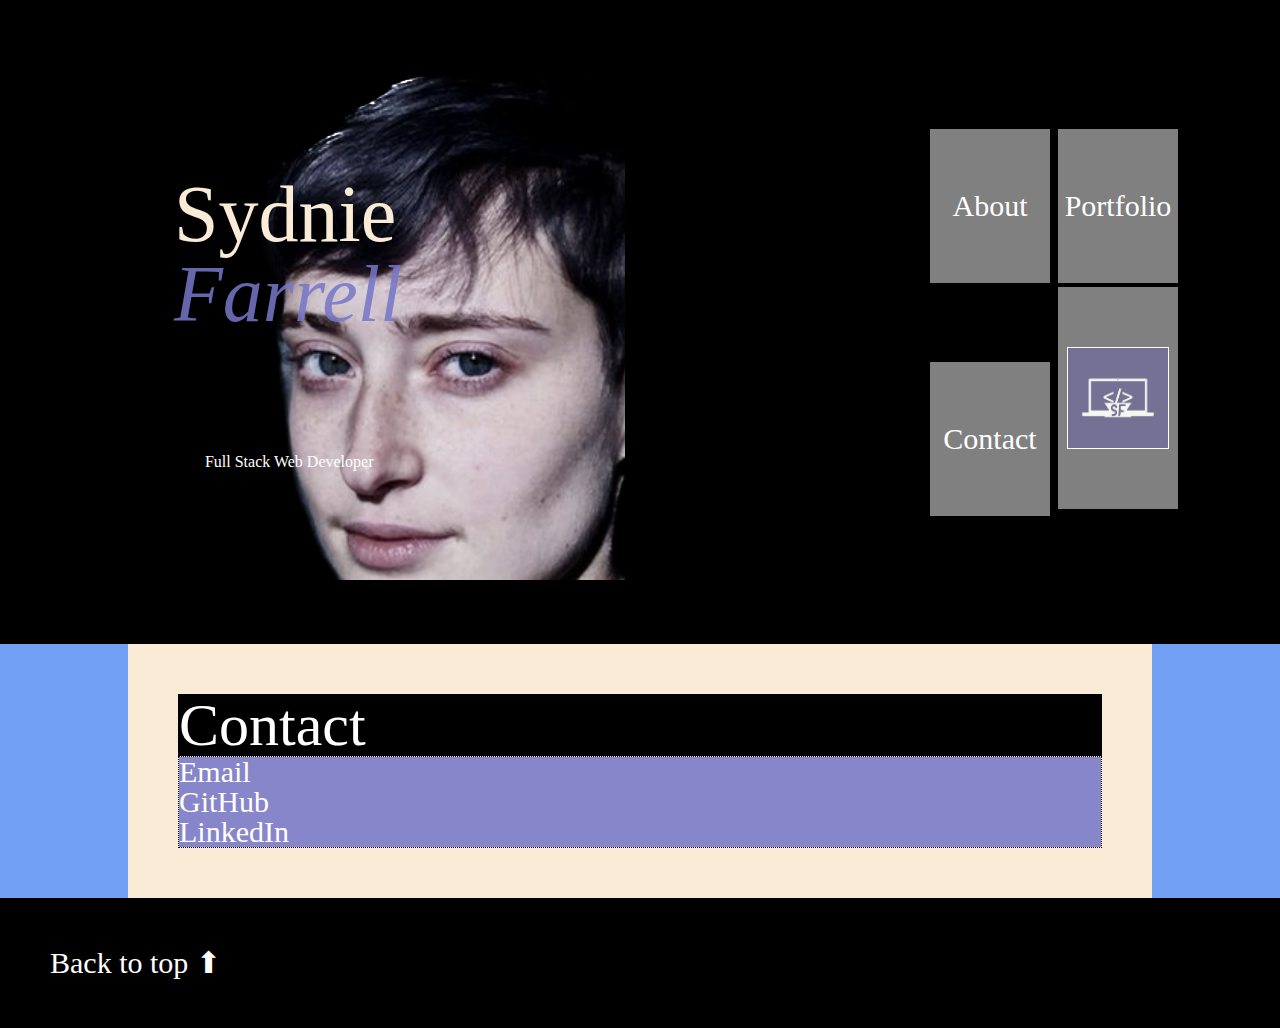
==== index.html @ 33172b1f "changed image display in nav" ====
<!DOCTYPE html>
<html>

<head>
    <title>Sydnie Farrell</title>
    <meta name="viewport" content="width=device-width">
    <link rel="stylesheet" type="text/css" href="./assets/reset.css" />
    <link rel="stylesheet" type="text/css" href="./assets/style.css" />
</head>

<body>

    <!-- Main Heading / Navigation Bar -->

    <header id="heading">
        <section class="nav-title">
            <div class="title-name">
              <h1>Sydnie <span>Farrell</span></h1> 
            </div>
            <div class="title">
              <em>Full Stack Web Developer</em> 
            </div>
        </section>

        <!-- navigation bar -->
        <nav>
            <button><a href="./pages/about.html">About</a></button>
            <button><a href="./pages/portfolio.html">Portfolio</a></button>
            <button><a href="#contact">Contact</a></button>
            <button><img class="logo" src="assets/images/logo.png" alt="Logo: Computer screen with letters SF"></button>
        </nav>
    </header>

    <main>

       

        <!-- Contact Info -->

        <section id="contact">
            <h2>Contact</h2>
            <!-- Links -->
            <ul>
                <li><a href="mailto:sydniefarrell@gmail.com">Email</a></li>
                <li><a href="https://github.com/syd9f/" target="_blank">GitHub</a></li>
                <li><a href="https://www.linkedin.com/in/sydnie-farrell-5479a4136/" target="_blank">LinkedIn</a></li>
            </ul>
        </section>
    </main>

    <!-- Footer -->
    <footer>
        <a href="#heading" class="footer-link">Back to top</a></p>
    </footer>

</body>

</html>
---- assets/style.css ----
:root{
    --purple: rgba(118, 118, 200, 0.868);
    --softblue: rgba(92, 145, 243, 0.868);
}

* {
    font-family: "Georgia";
}


body {
    background-color: var(--softblue);
    margin: 0;
}

main {
    width: 80%;
    margin: 0 auto;
}

header {
    background-color: black;
    display:flex;
    padding: 5%;
    align-items: center;
    justify-content: space-between;
}

h1 {
    font-size: 80px;
    color: antiquewhite;
}

h1 span {
    font-style:italic;
    color:var(--purple);
}

h2 {
    font-size: 60px;
    color: white;
    border: 1px solid black;
    background-color: black;
}

h3 {
    color: var(--dark);
    font-size: 50px;

}

p {
    color: black;
    font-size: 30px;
    flex-wrap: wrap;
    font-family:'Franklin Gothic Medium', 'Arial Narrow', Arial, sans-serif;
    line-height: 50px;
}

header em {
    color: white;
}

.title {
    display: inline-flex;
    justify-content: center;
    padding: 60px;
    position: relative;
    width: 50%;
    height: 33%;
}

.title-name {
    display: inline-flex;
    justify-content: center;
    padding: 60px;
    position: relative;
    width: 50%;
    height: 33%;
}

#contact ul {
    border: 1px dotted black;
}

nav button {
    display: inline-flex;
    border: 2px solid black;
    justify-content: center;
    padding: 60px;
    position: relative;
    width: 25%;
    height: 25%;
    background-color: gray;
    color: white;
}

nav {
    width: 25%;
}

#contact li {
    background-color: var(--purple);
}

a {
    font-size: 30px;
    color: white;
    text-decoration: none;
}

a:visited {
    color: white;
    text-decoration: none;
}

a:hover {
    color: antiquewhite;
    text-decoration: underline;
}

section {
    background-color: antiquewhite;
    border-color: black;
    padding: 50px;
}

.nav-title {
    background-color: black;
    background-image: url('./images/headshot.png');
    width: 40%;
    height: 75%;
    justify-content: center;
}

.portfolio {
    background-color: var(--purple);
    color:azure;
}

#apps {
    display: flex;
    flex-wrap: wrap;
    justify-content: center;
}

.app {
    border: 1px solid black;
    justify-content: center;
    width: 34%;
    margin: 5px 0;
    position: relative;
}

.description {
    background-color: black;
}

.app div {
    position: relative;
    background: black;
    opacity: .85;
    width: 100%;
    height: 100%;
    padding: 10px;
    border-radius: 8px;
}

.app div h3 {
    color: white;
    font-size: 3rem;
}

.app div p {
    color: white;
    font-size: 1.5rem;
    line-height: 1.5;
}

.app img {
    width: 100%;
}

.about p {
    border: 2px dotted var(--purple);
}

footer {
    background-color: black;
    display: flex;
    justify-items: center;
}

.footer-link {
    padding: 50px;
    justify-items: center;

}

.logo {
    border: 1px solid white;
    position: relative;
    width: 100px;
    
}
#headshot {
    width: 55%;
}

.image-container {
    width: 50%;
    height: 33%;
}

#portfolio p {
    border: 2px dotted var(--purple);
}

#portfolio img {
    border: 10px double white;
}

.footer-link::after {
    content: " \02B06";
}

@media screen and (max-width: 768px) {
    header {
        background-color: var(--softblue);
    }
    a, a:visited {
        color: antiquewhite;
    }
    footer {
        background-color: var(--softblue);
    }
    .title {
        display: flex;
        flex-direction: column;
        width: 25%;
        justify-content: left;
        padding: 20px;
    }
    
    .title-name {
        display: flex;
        flex-direction: column;
        width: 25%;
        justify-content: left;
        padding: 10px;
    }

    .app {
        border: 1px solid black;
        justify-content: center;
        width: 95%;
        margin: 5px 0;
        position: relative;
    }

    h1 {
        font-size: 55px;
    }
}
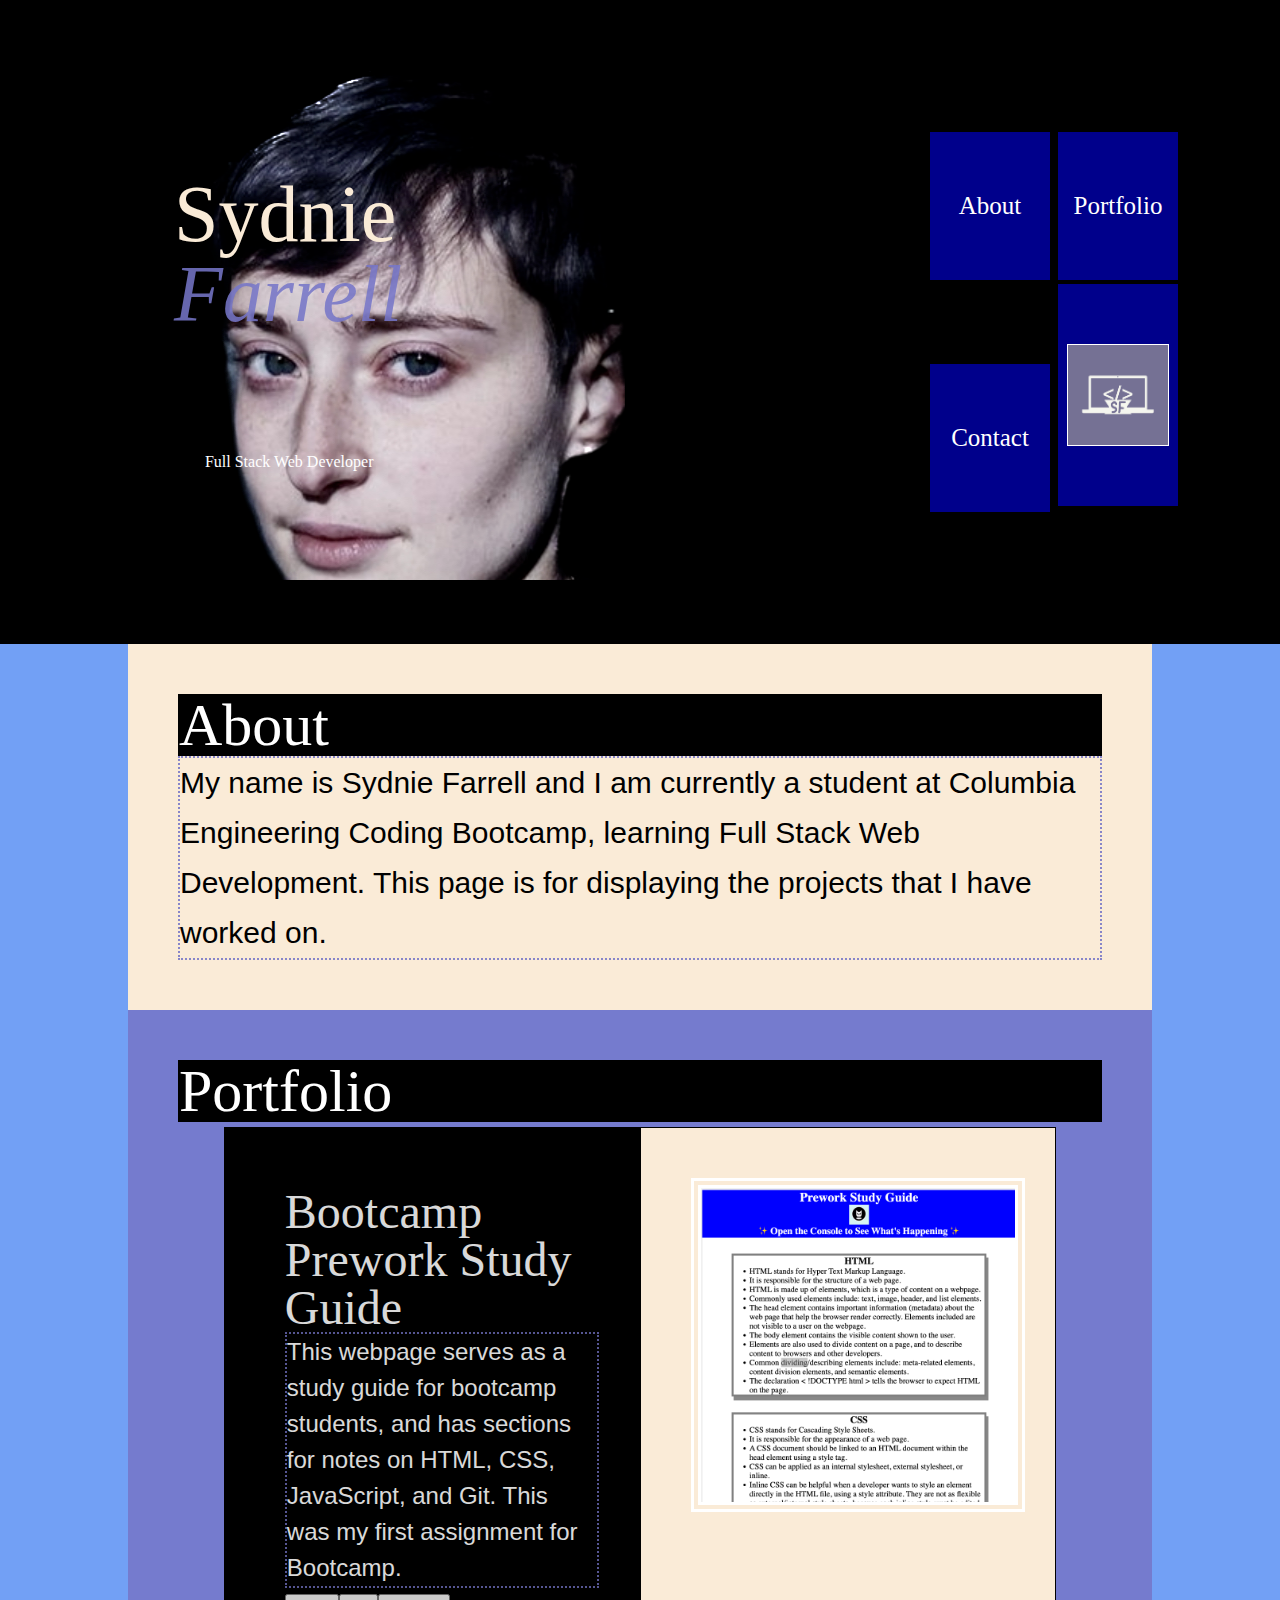
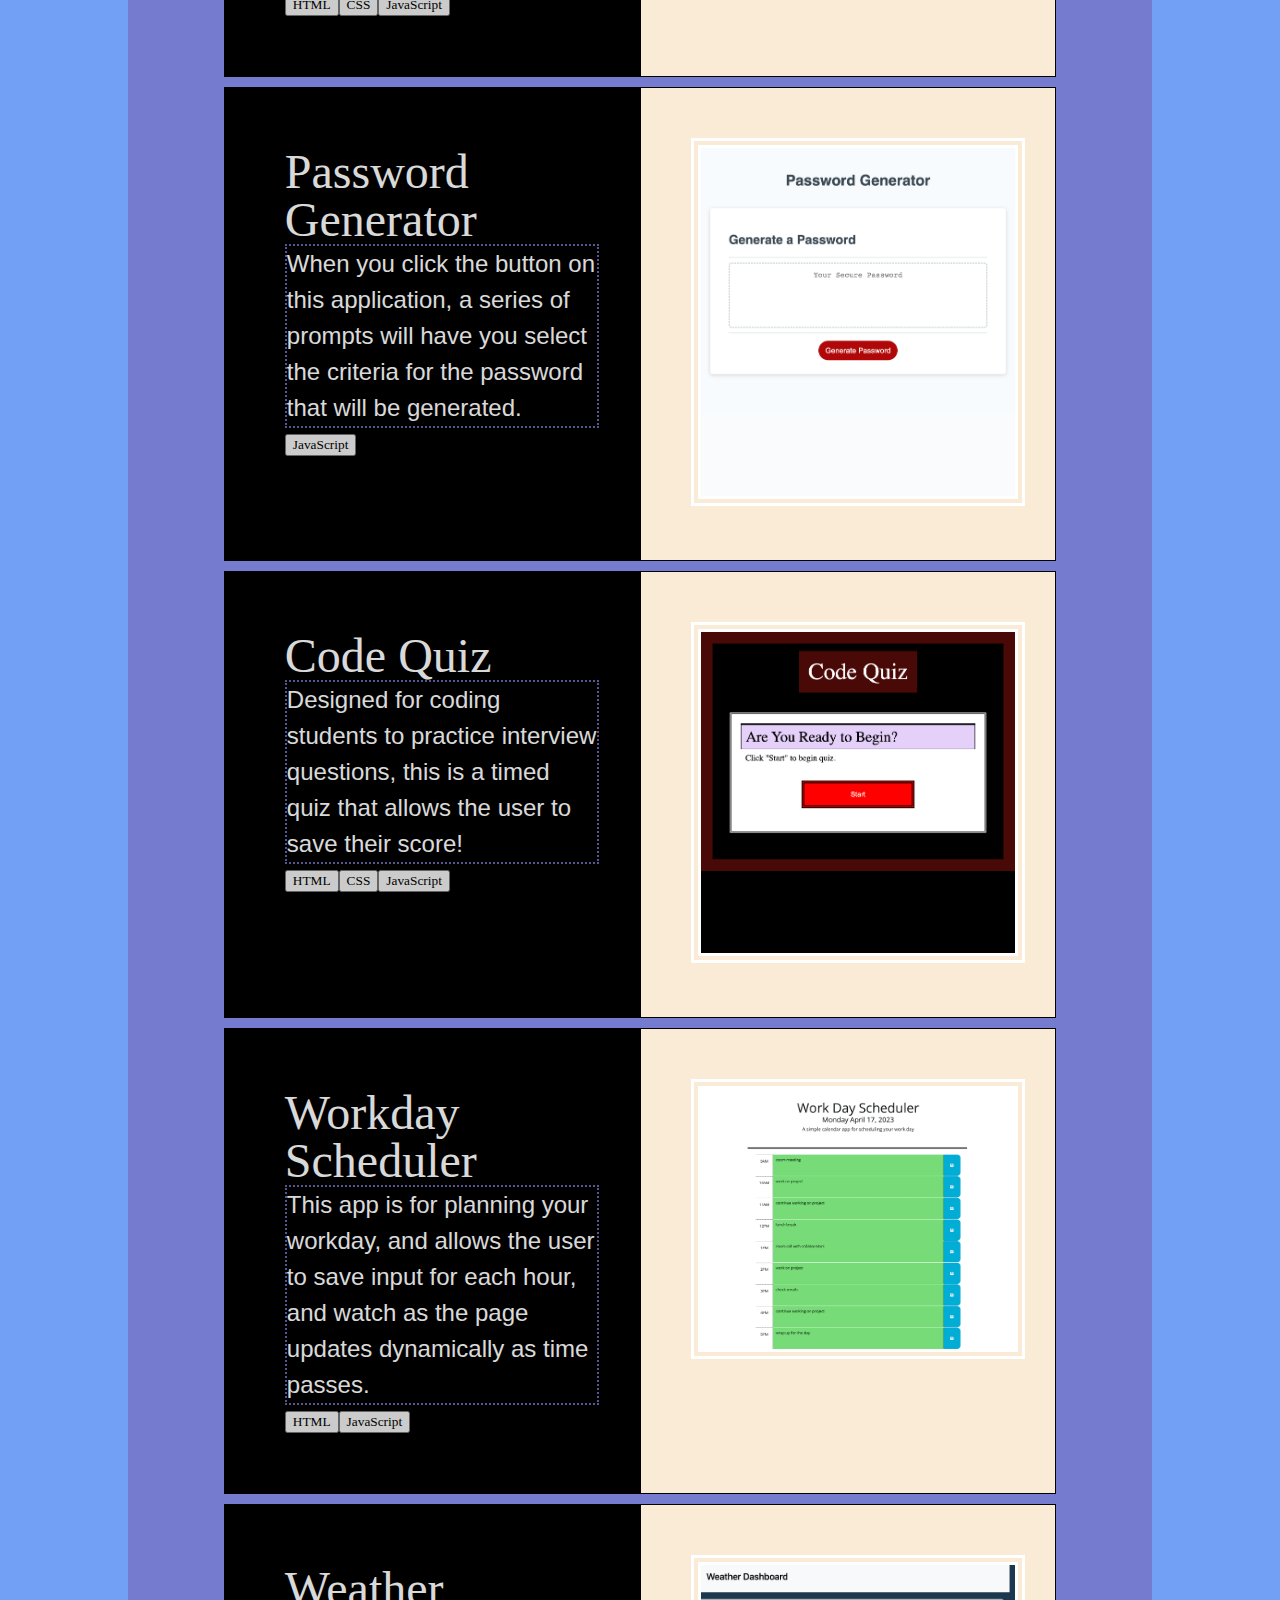
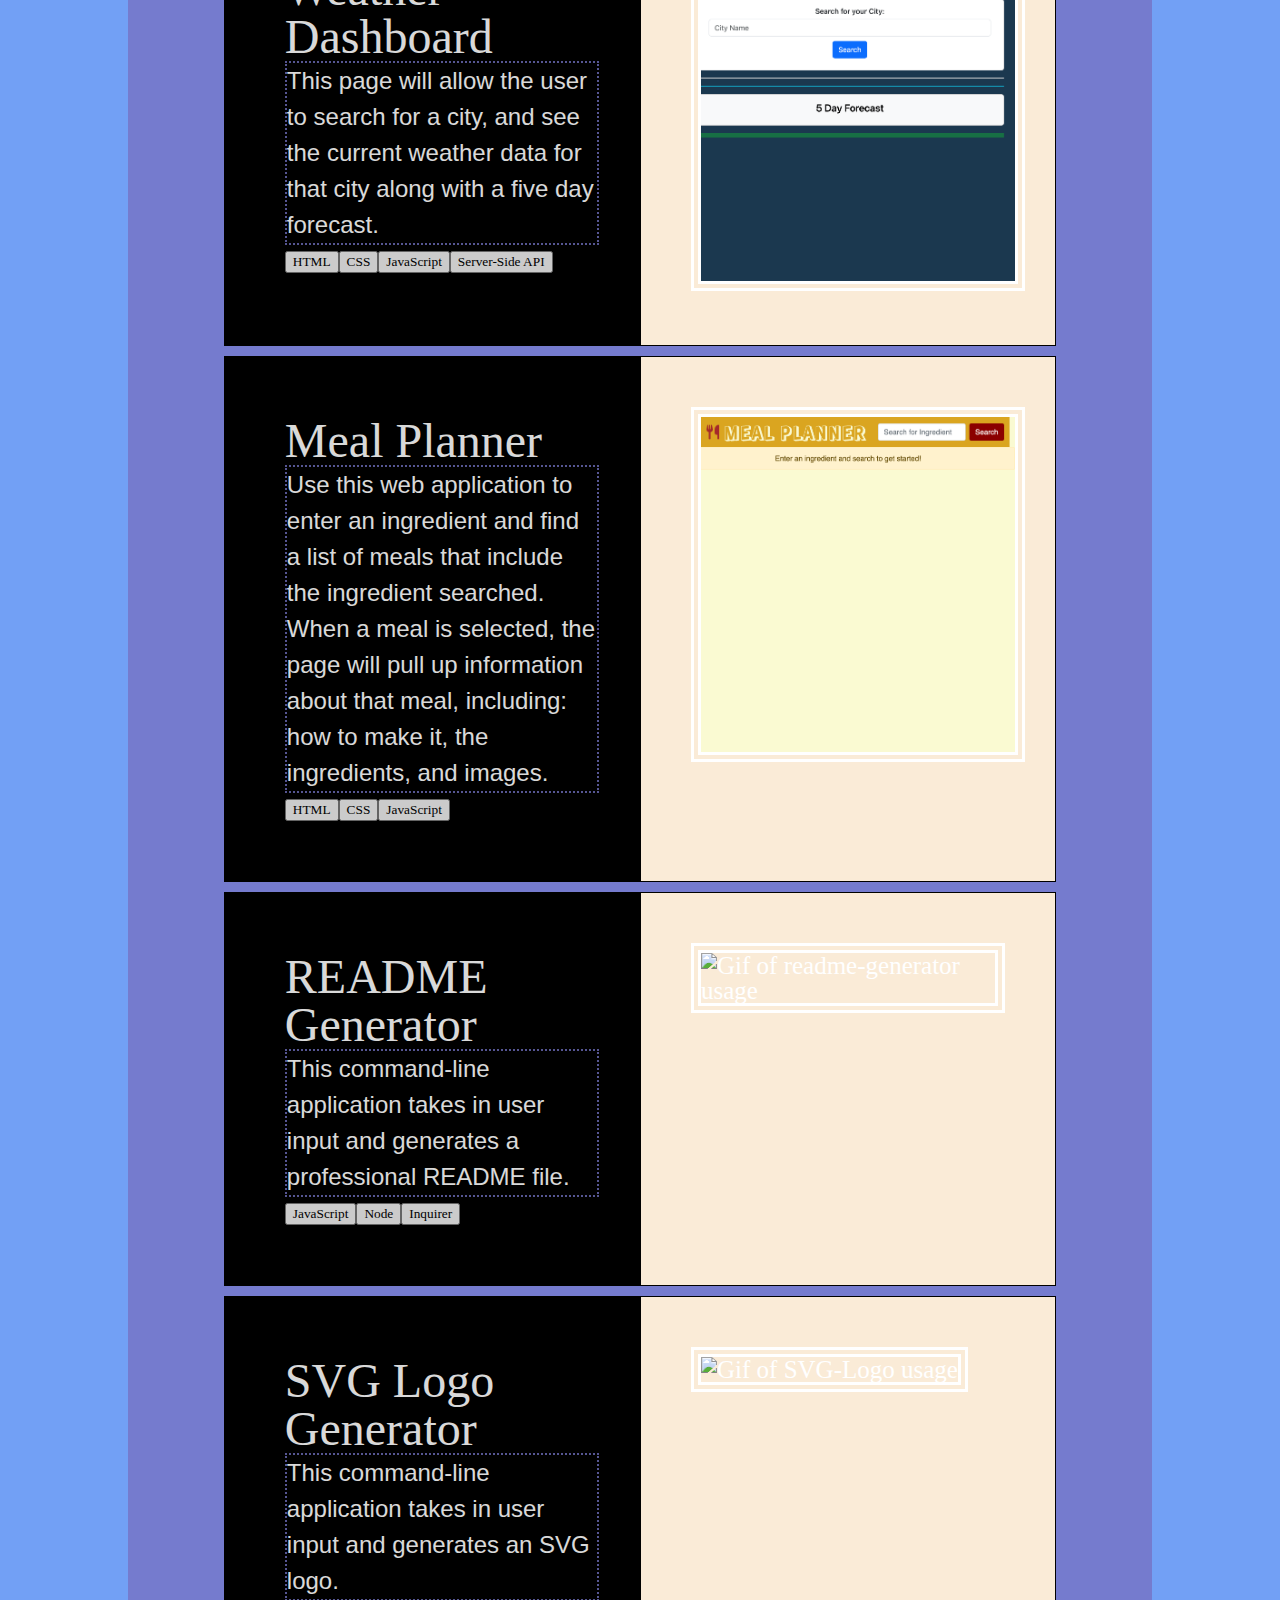
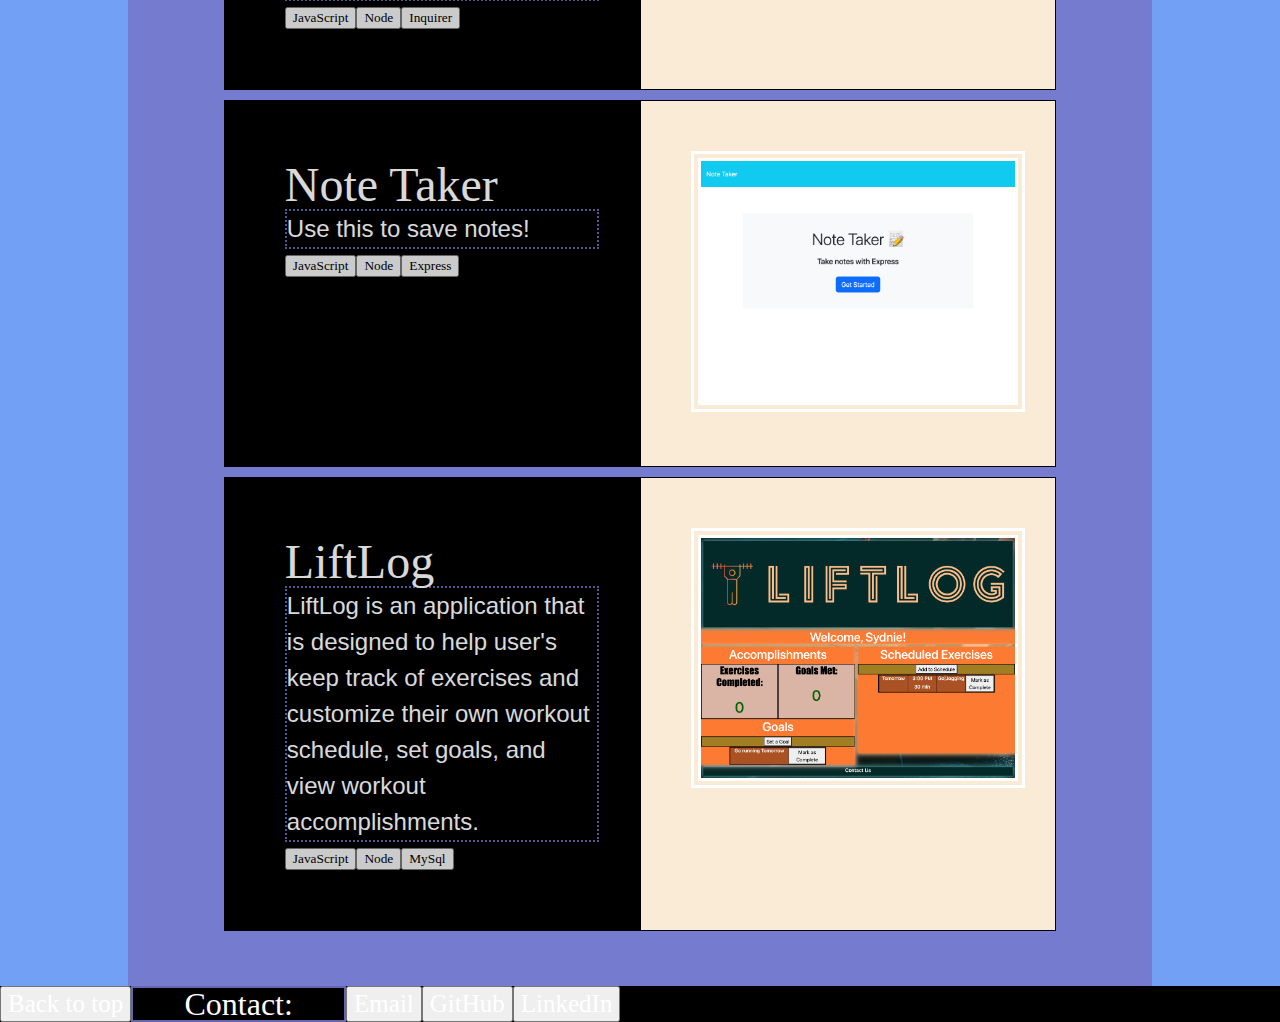
==== commit 53bb49ea: "cleaned code and added project 2 to portfolio" ====
--- a/index.html
+++ b/index.html
@@ -24,33 +24,264 @@
 
         <!-- navigation bar -->
         <nav>
-            <button><a href="./pages/about.html">About</a></button>
-            <button><a href="./pages/portfolio.html">Portfolio</a></button>
+            <button><a href="#about">About</a></button>
+            <button><a href="#portfolio">Portfolio</a></button>
             <button><a href="#contact">Contact</a></button>
             <button><img class="logo" src="assets/images/logo.png" alt="Logo: Computer screen with letters SF"></button>
         </nav>
     </header>
 
     <main>
-
-       
-
-        <!-- Contact Info -->
-
-        <section id="contact">
-            <h2>Contact</h2>
-            <!-- Links -->
-            <ul>
-                <li><a href="mailto:sydniefarrell@gmail.com">Email</a></li>
-                <li><a href="https://github.com/syd9f/" target="_blank">GitHub</a></li>
-                <li><a href="https://www.linkedin.com/in/sydnie-farrell-5479a4136/" target="_blank">LinkedIn</a></li>
-            </ul>
-        </section>
+      <!-- About Me -->
+
+        <section id="about" class="about">
+          <h2>About</h2>
+            <!-- Bio -->
+          <p>My name is Sydnie Farrell and I am currently a student at Columbia Engineering Coding Bootcamp, learning Full Stack Web Development. This page is for displaying the projects that I have worked on.</p>
+        </section>
+
+      <!-- Portfolio Links -->
+
+        <section id="portfolio" class="portfolio">
+          <h2>Portfolio</h2>
+    
+            <div id="apps">
+              <!-- 01: Prework Study Guide -->
+              <section class="app description"><div>
+                <a href="https://syd9f.github.io/prework-study-guide/" target="_blank">
+                <h3>Bootcamp Prework Study Guide</h3>
+                <p>This webpage serves as a study guide for bootcamp students, and has sections for notes on HTML, CSS, JavaScript, and Git. This was my first assignment for Bootcamp.</p>
+              <button>HTML</button><button>CSS</button><button>JavaScript</button></a>
+            </div></section>
+        <section class="app">
+            <a href="https://syd9f.github.io/prework-study-guide/" target="_blank">
+            <img class="first-image" src="./assets/images/prework-study-guide.png"alt="preview of webpage" /></a>
+        </section>
+        
+        <!-- 02: Password-Generator -->
+        <section class="app description"><div>
+            <a href="https://syd9f.github.io/password-generator/" target="_blank">
+                <h3>Password Generator</h3>
+                <p>When you click the button on this application, a series of prompts will have you select the criteria for the password that will be generated.</p>
+            <button>JavaScript</button></a>
+        </div></section>
+        <section class="app">
+            <a href="https://syd9f.github.io/password-generator/" target="_blank">
+                <img src="./assets/images/password-generator.png" alt="Logo: computer screen displaying SF" /></a>
+        </section>
+        
+        <!-- 03: Code Quiz -->
+        <section class="app description"><div>
+            <a href="https://syd9f.github.io/code-quiz/" target="_blank">  
+            <h3>Code Quiz</h3>
+            <p>Designed for coding students to practice interview questions, this is a timed quiz that allows the user to save their score!</p>
+            <button>HTML</button><button>CSS</button><button>JavaScript</button></a>
+        </div></section>
+        <section class="app">
+            <a href="https://syd9f.github.io/code-quiz/" target="_blank">
+            <img src="./assets/images/code-quiz.png" alt="Logo: computer screen displaying SF" /></a>
+        </section>
+
+        <!-- 04: Workday Scheduler -->
+        <section class="app description"><div>
+            <a href="https://syd9f.github.io/workday-scheduler/" target="_blank">
+            <h3>Workday Scheduler</h3>
+            <p>This app is for planning your workday, and allows the user to save input for each hour, and watch as the page updates dynamically as time passes.</p>
+            <button>HTML</button><button>JavaScript</button>
+        </div></section>
+        <section class="app">
+            <a href="https://syd9f.github.io/workday-scheduler/" target="_blank">
+            <img src="./assets/images/workday-scheduler.png" alt="Workday Scheduler on page load" /></a>
+        </section>
+        
+        <!-- 05: Weather Dashboard-->
+        <section class="app description"><div>
+            <a href="https://syd9f.github.io/weather-dashboard/" target="_blank">
+            <h3>Weather Dashboard</h3>
+            <p>This page will allow the user to search for a city, and see the current weather data for that city along with a five day forecast.</p>
+            <button>HTML</button><button>CSS</button><button>JavaScript</button><button>Server-Side API</button></a>
+        </div></section>
+        <section class="app">
+            <a href="https://syd9f.github.io/weather-dashboard/" target="_blank">
+            <img src="./assets/images/weather-dashboard.png" alt="Weather Dashboard on page load" /></a>
+        </section>
+
+        <!-- 06: Meal Planner-->
+        <section class="app description"><div>
+            <a href="https://mark-227-g.github.io/mealplanner/" target="_blank">
+            <h3>Meal Planner</h3>
+            <p>Use this web application to enter an ingredient and find a list of meals that include the ingredient searched. When a meal is selected, the page will pull up information about that meal, including: how to make it, the ingredients, and images.</p>
+            <button>HTML</button><button>CSS</button><button>JavaScript</button></a>
+        </div></section>
+        <section class="app">
+            <a href="https://mark-227-g.github.io/mealplanner/" target="_blank">
+            <img src="./assets/images/mealplanner.png" alt="Meal Planner Web Page on page load" /></a>
+        </section>
+        
+        <!-- 07: README Generator -->
+        <section class="app description"><div>
+            <a href="https://github.com/syd9f/readme-generator" target="_blank">
+            <h3>README Generator</h3>
+            <p>This command-line application takes in user input and generates a professional README file.</p>
+            <button>JavaScript</button><button>Node</button><button>Inquirer</button></a>
+        </div></section>
+        <section class="app">
+            <a href="https://github.com/syd9f/readme-generator" target="_blank">
+            <img src="./assets/images/readme-generator.gif" alt="Gif of readme-generator usage" /></a>
+        </section>
+        
+        <!-- SVG Logo Generator -->
+        <section class="app description"><div>
+            <a href="https://github.com/syd9f/SVG-logo" target="_blank">
+            <h3>SVG Logo Generator</h3>
+            <p>This command-line application takes in user input and generates an SVG logo.</p>
+            <button>JavaScript</button><button>Node</button><button>Inquirer</button></a>
+        </div></section>
+        <section class="app">
+            <a href="https://github.com/syd9f/SVG-logo" target="_blank">
+            <img src="./assets/images/SVG-logo.gif" alt="Gif of SVG-Logo usage" /></a>
+        </section>
+
+        <!-- Note Taker -->
+        <section class="app description"><div>
+            <a href="https://note-taker-project-11-columbia.herokuapp.com/" target="_blank">
+            <h3>Note Taker</h3>
+            <p>Use this to save notes!</p>
+            <button>JavaScript</button><button>Node</button><button>Express</button></a>
+        </div></section>
+        <section class="app">
+            <a href="https://note-taker-project-11-columbia.herokuapp.com/" target="_blank">
+            <img src="./assets/images/note-taker.png" alt="Note Taker index page screenshot" /></a>
+        </section>
+
+        <!-- Employee Tracker -->
+        <!-- <section class="app">
+            <img src="assets/images/logo.png" alt="Logo: computer screen displaying SF" />
+            <div>
+                <h3>Employee Tracker</h3>
+                <p>Coming Soon!</p>
+            </div>
+        </section> -->
+
+        <!-- E-Commerce Backend -->
+        <!-- <section class="app">
+            <img src="assets/images/logo.png" alt="Logo: computer screen displaying SF" />
+            <div>
+                <h3>E-Commerce Backend</h3>
+                <p>Coming Soon!</p>
+            </div>
+        </section> -->
+
+        <!-- Module 14 -->
+        <!-- <section class="app">
+            <img src="assets/images/logo.png" alt="Logo: computer screen displaying SF" />
+            <div>
+                <h3>Module 14</h3>
+                <p>Coming Soon!</p>
+            </div>
+        </section> -->
+
+        <!-- Project 2 -->
+        <section class="app description"><div>
+            <a href="https://workout-tracker-project-2-ll.herokuapp.com/" target="_blank">
+            <h3>LiftLog</h3>
+            <p>LiftLog is an application that is designed to help user's keep track of exercises and customize their own workout schedule, set goals, and view workout accomplishments.</p>
+            <button>JavaScript</button><button>Node</button><button>MySql</button></a>
+        </div></section>
+        <section class="app">
+            <a href="https://workout-tracker-project-2-ll.herokuapp.com/" target="_blank">
+            <img src="./assets/images/liftlog.png" alt="Note Taker index page screenshot" /></a>
+        </section>
+
+        <!-- Module 17 -->
+        <!-- <section class="app">
+            <img src="assets/images/logo.png" alt="Logo: computer screen displaying SF" />
+            <div>
+                <h3>Module 17</h3>
+                <p>Coming Soon!</p>
+            </div>
+        </section> -->
+
+        <!-- Module 18 -->
+        <!-- <section class="app">
+            <img src="assets/images/logo.png" alt="Logo: computer screen displaying SF" />
+            <div>
+                <h3>Module 18e</h3>
+                <p>Coming Soon!</p>
+            </div>
+        </section> -->
+
+        <!-- Module 19 -->
+        <!-- <section class="app">
+            <img src="assets/images/logo.png" alt="Logo: computer screen displaying SF" />
+            <div>
+                <h3>Module 19</h3>
+                <p>Coming Soon!</p>
+            </div>
+        </section> -->
+        
+        <!-- Module 20 -->
+        <!-- <section class="app">
+            <img src="assets/images/logo.png" alt="Logo: computer screen displaying SF" />
+            <div>
+                <h3>Module 20</h3>
+                <p>Coming Soon!</p>
+            </div>
+        </section> -->
+
+        <!-- Module 21 -->
+        <!-- <section class="app">
+            <img src="assets/images/logo.png" alt="Logo: computer screen displaying SF" />
+            <div>
+                <h3>Module 21</h3>
+                <p>Coming Soon!</p>
+            </div>
+        </section> -->
+
+        <!-- Module 22: Extra Credit -->
+        <!-- <section class="app">
+            <img src="assets/images/logo.png" alt="Logo: computer screen displaying SF" />
+            <div>
+                <h3>Module 22</h3>
+                <p>Coming Soon!</p>
+            </div>
+        </section> -->
+        
+        <!-- Project 3 -->
+        <!-- <section class="app">
+            <img src="assets/images/logo.png" alt="Logo: computer screen displaying SF" />
+            <div>
+                <h3>Project 3</h3>
+                <p>Coming Soon!</p>
+            </div>
+        </section> -->
+
+    </div>
+  </section>
+
     </main>
 
     <!-- Footer -->
     <footer>
-        <a href="#heading" class="footer-link">Back to top</a></p>
+        <button>
+          <a href="#heading" class="foot-link">Back to top</a>
+        </button>
+      <!-- Contact Links-->
+        <div>
+          <h4 id="contact">Contact:</h4>
+        </div>
+
+        <button>
+          <a class="foot-link" href="mailto:sydniefarrell@gmail.com">Email</a>
+        </button>
+        
+        <button>
+          <a class="foot-link" href="https://github.com/syd9f/" target="_blank">GitHub</a>
+        </button>
+
+        <button>
+          <a class="foot-link" href="https://www.linkedin.com/in/sydnie-farrell-5479a4136/" target="_blank">LinkedIn</a>
+        </button>
     </footer>
 
 </body>
--- a/assets/style.css
+++ b/assets/style.css
@@ -47,6 +47,12 @@
     color: var(--dark);
     font-size: 50px;
 
+}
+
+h4 {
+    color: white;
+    font-size: 2em;
+    
 }
 
 p {
@@ -91,7 +97,7 @@
     position: relative;
     width: 25%;
     height: 25%;
-    background-color: gray;
+    background-color: darkblue;
     color: white;
 }
 
@@ -104,7 +110,7 @@
 }
 
 a {
-    font-size: 30px;
+    font-size: 25px;
     color: white;
     text-decoration: none;
 }
@@ -128,6 +134,7 @@
 .nav-title {
     background-color: black;
     background-image: url('./images/headshot.png');
+    /* background-size: cover; */
     width: 40%;
     height: 75%;
     justify-content: center;
@@ -191,7 +198,21 @@
     justify-items: center;
 }
 
-.footer-link {
+footer div {
+    padding-left: 4%;
+    padding-right: 4%;
+    border:2px solid var(--purple);
+}
+
+/* footer button {
+    color: red;
+}
+
+.foot-link {
+    color: red;
+} */
+
+.nav-link {
     padding: 50px;
     justify-items: center;
 
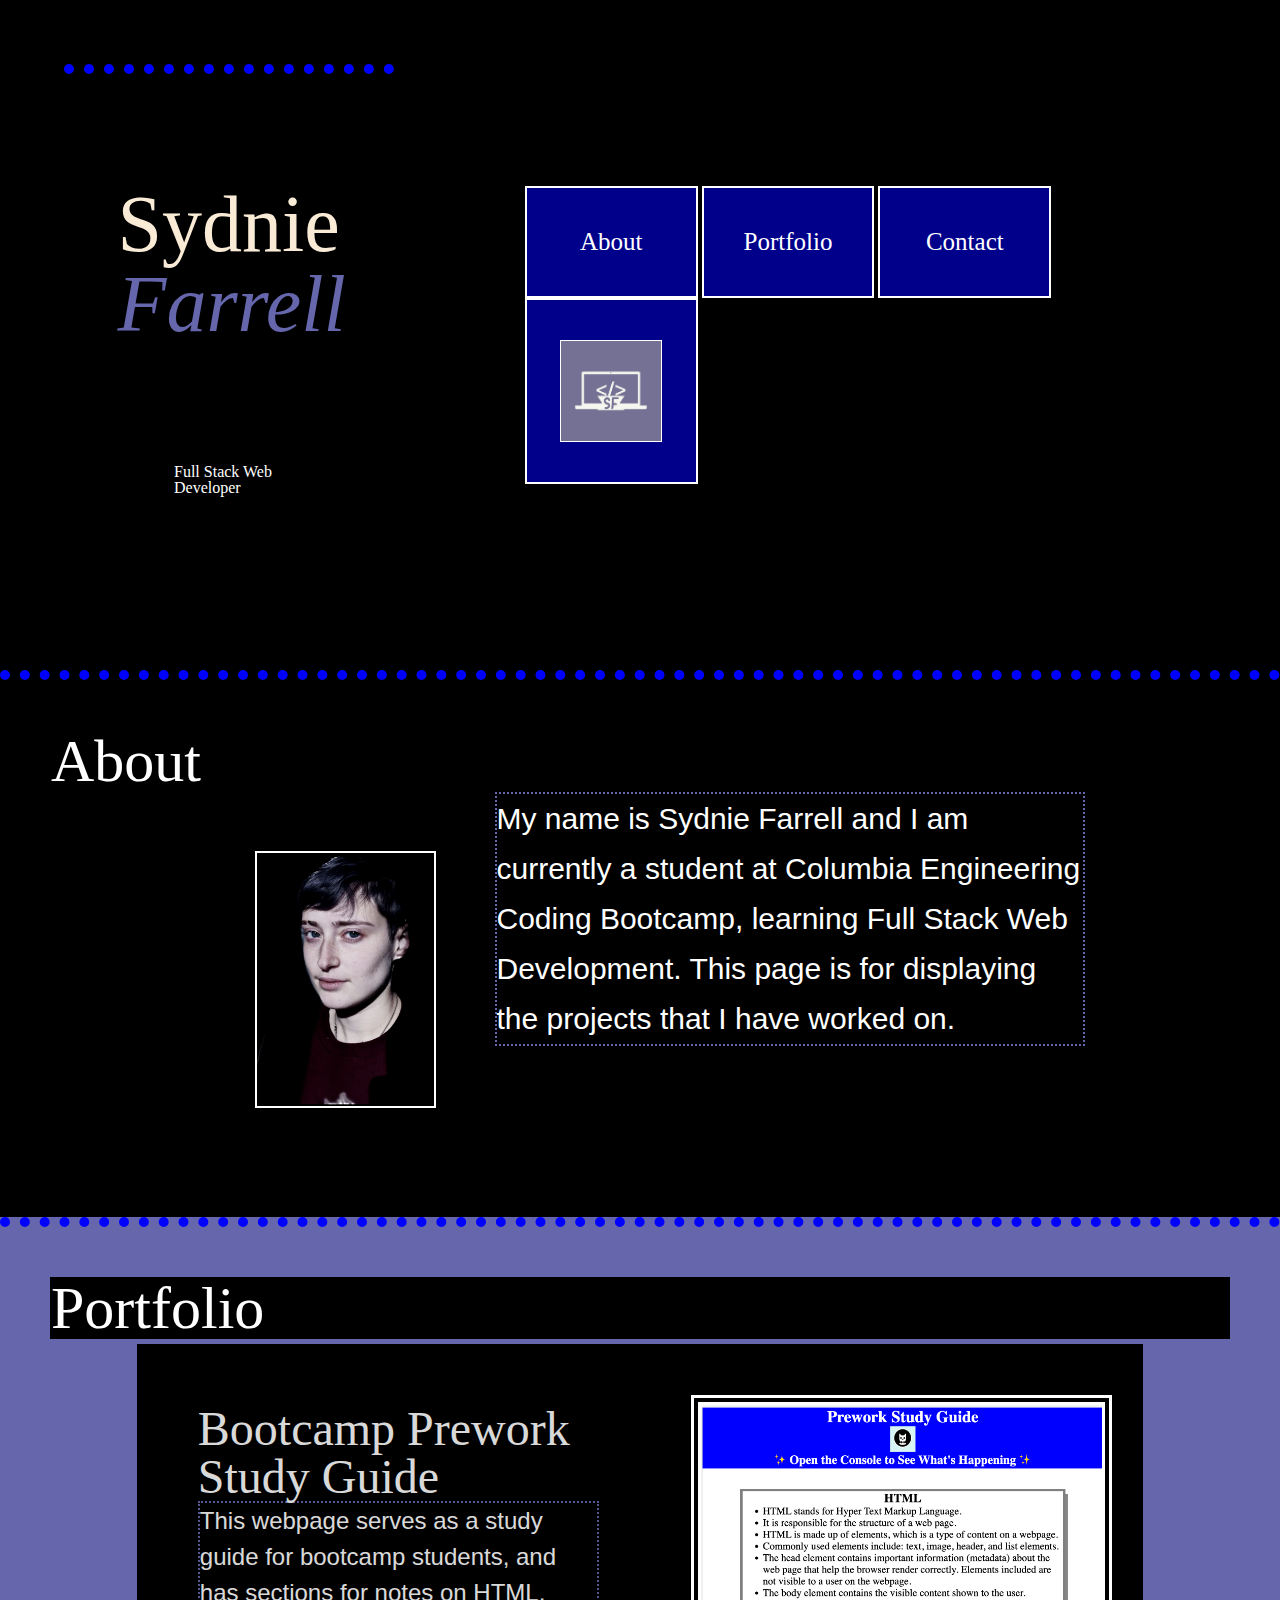
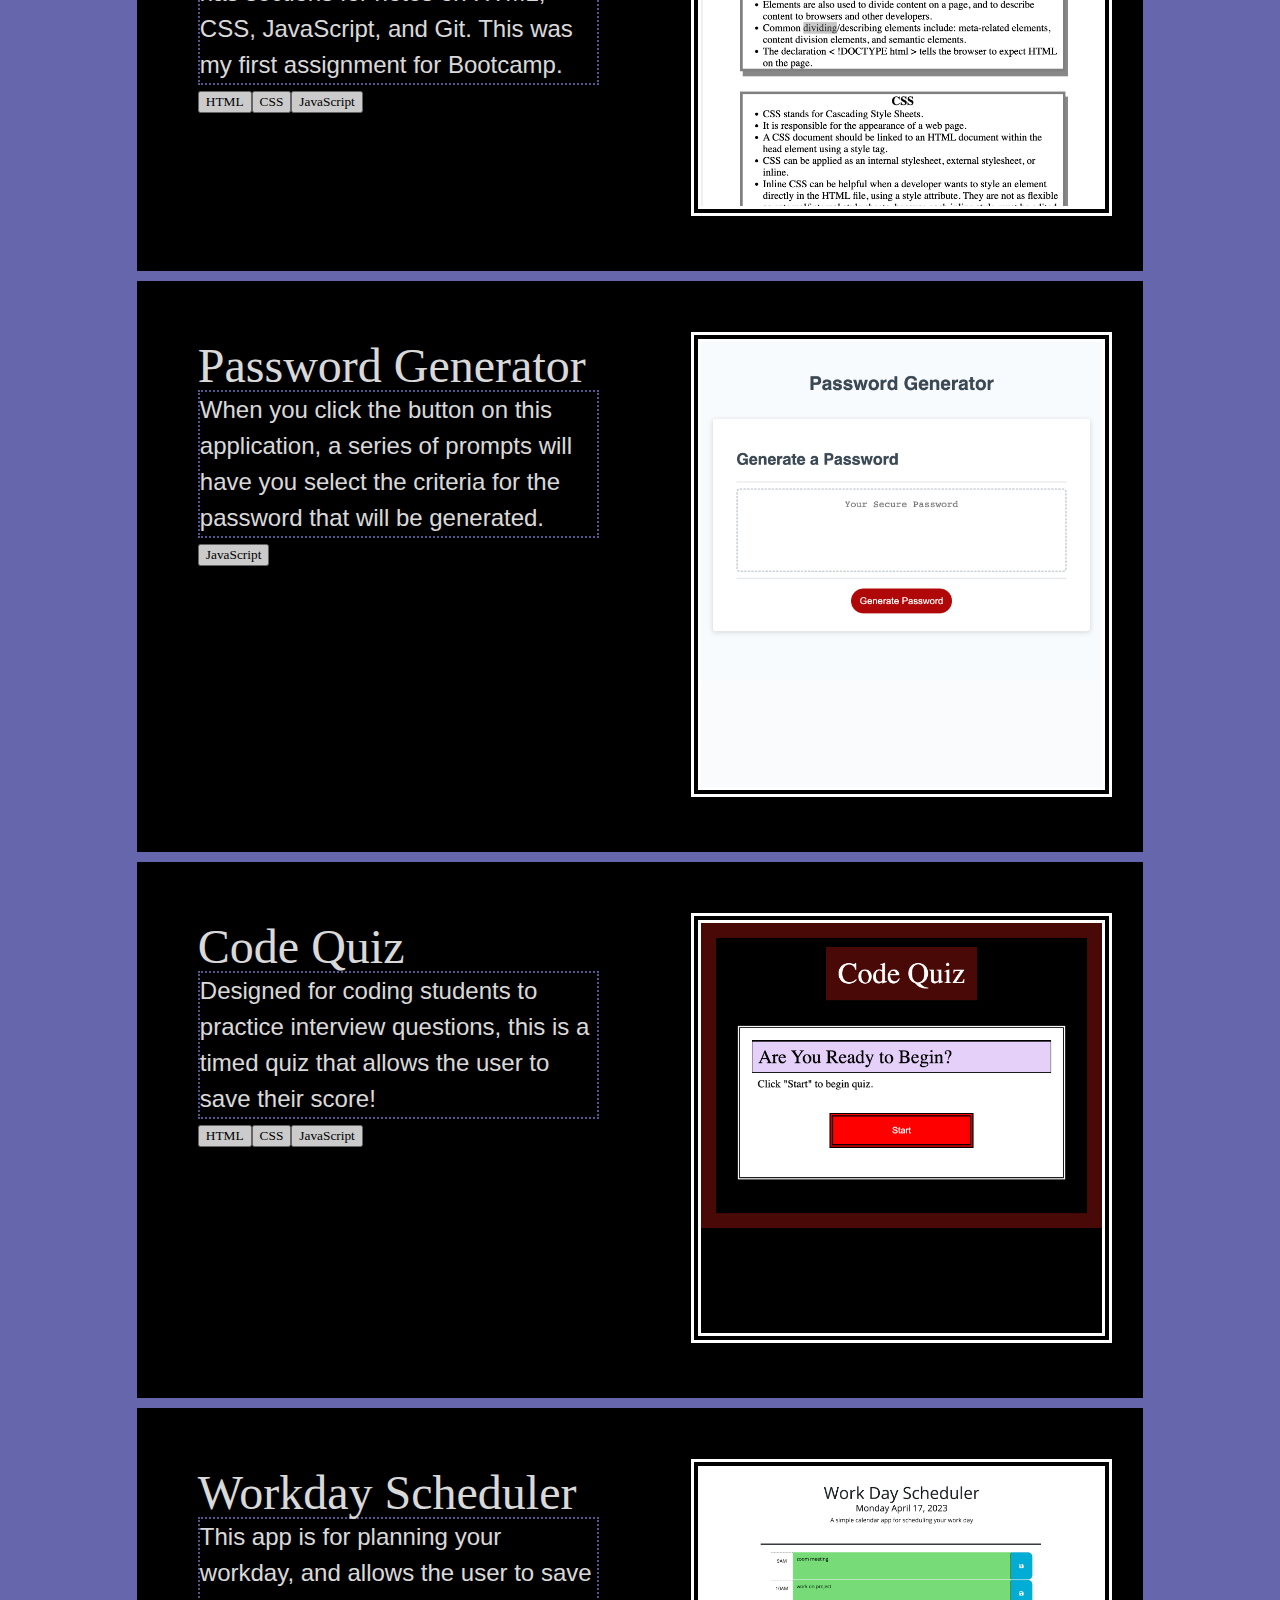
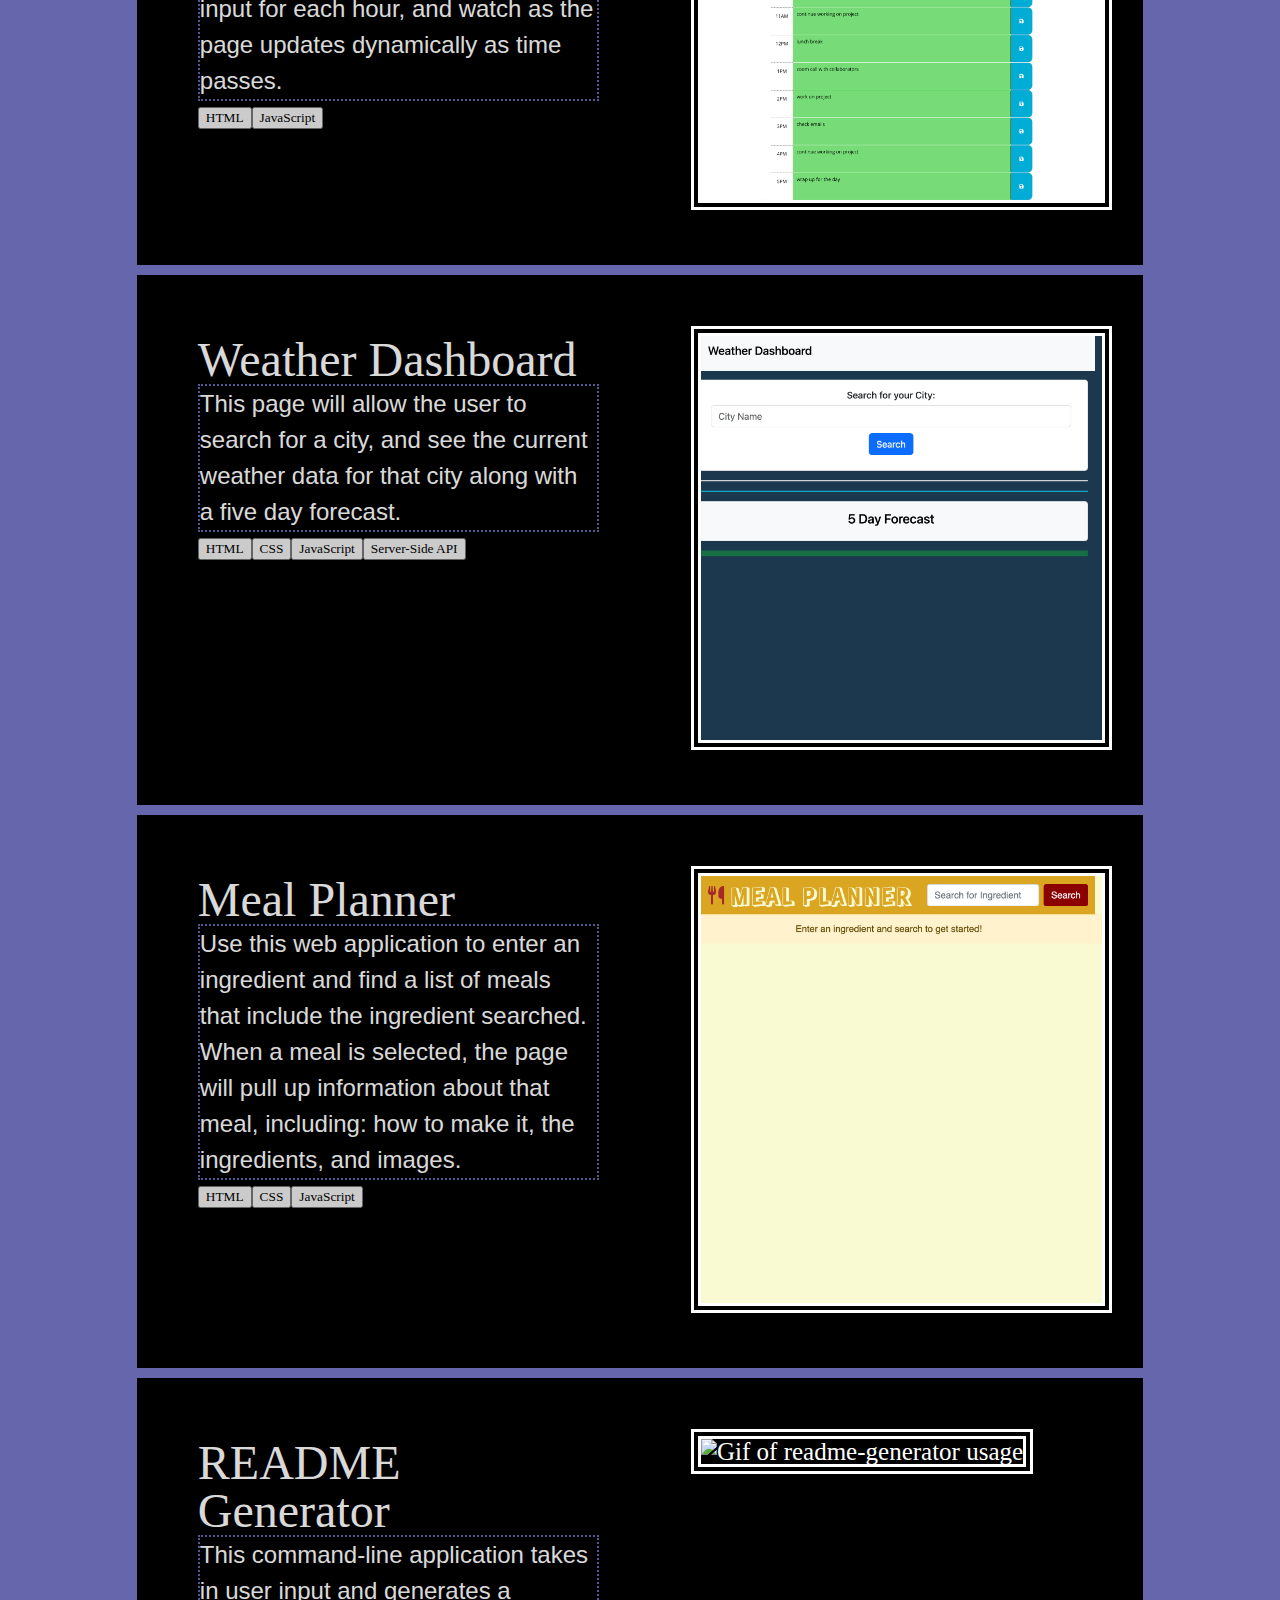
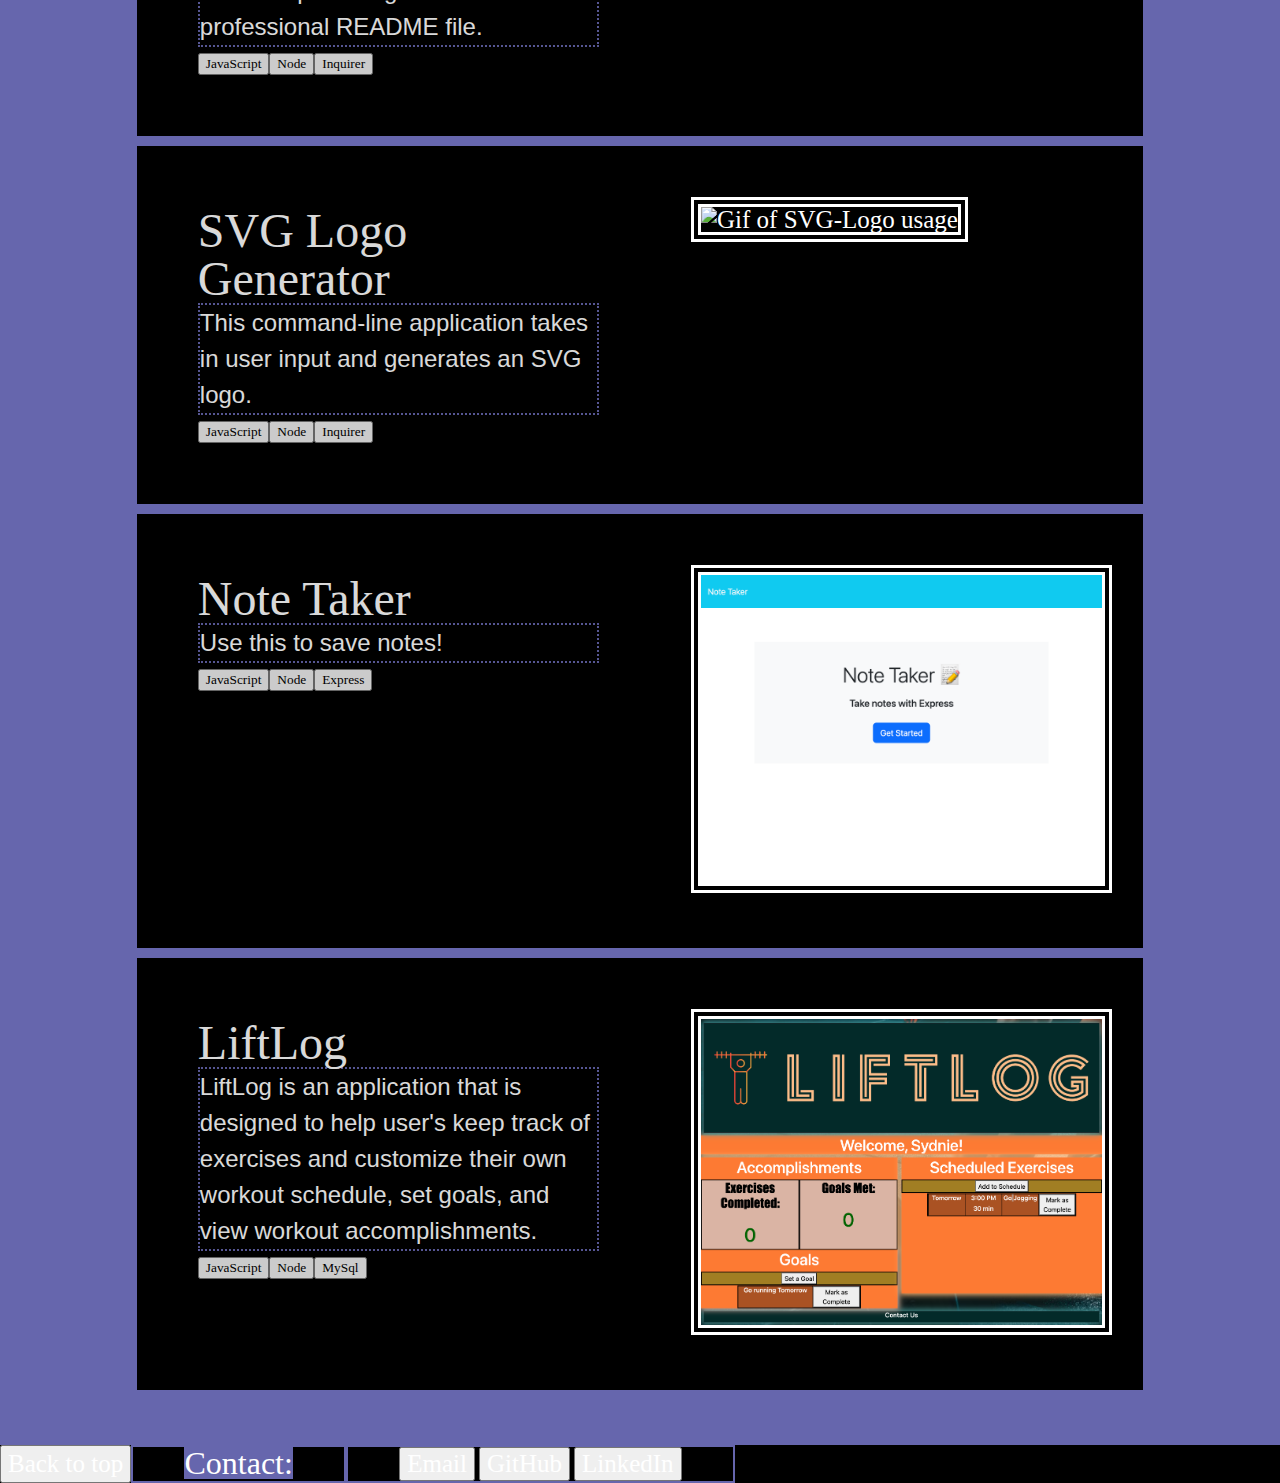
==== commit cceed608: "updated styling/cleaned code" ====
--- a/index.html
+++ b/index.html
@@ -22,7 +22,7 @@
             </div>
         </section>
 
-        <!-- navigation bar -->
+        <!-- navigation links -->
         <nav>
             <button><a href="#about">About</a></button>
             <button><a href="#portfolio">Portfolio</a></button>
@@ -35,9 +35,17 @@
       <!-- About Me -->
 
         <section id="about" class="about">
-          <h2>About</h2>
+            <h2>About</h2>
+            <div class="about-column">
+            <!-- Headshot Image -->
+                <img src="./assets/images/headshot.png" alt="Headshot Image" />
+
             <!-- Bio -->
-          <p>My name is Sydnie Farrell and I am currently a student at Columbia Engineering Coding Bootcamp, learning Full Stack Web Development. This page is for displaying the projects that I have worked on.</p>
+                <div>
+                  <p>My name is Sydnie Farrell and I am currently a student at Columbia Engineering Coding Bootcamp, learning Full Stack Web Development. This page is for displaying the projects that I have worked on.</p>
+                </div>
+          </div>
+            
         </section>
 
       <!-- Portfolio Links -->
@@ -176,7 +184,7 @@
         <!-- <section class="app">
             <img src="assets/images/logo.png" alt="Logo: computer screen displaying SF" />
             <div>
-                <h3>Module 14</h3>
+                <h3>Tech Blog</h3>
                 <p>Coming Soon!</p>
             </div>
         </section> -->
@@ -270,18 +278,19 @@
         <div>
           <h4 id="contact">Contact:</h4>
         </div>
-
-        <button>
-          <a class="foot-link" href="mailto:sydniefarrell@gmail.com">Email</a>
-        </button>
-        
-        <button>
-          <a class="foot-link" href="https://github.com/syd9f/" target="_blank">GitHub</a>
-        </button>
-
-        <button>
-          <a class="foot-link" href="https://www.linkedin.com/in/sydnie-farrell-5479a4136/" target="_blank">LinkedIn</a>
-        </button>
+        <div>
+            <button>
+            <a class="foot-link" href="mailto:sydniefarrell@gmail.com">Email</a>
+            </button>
+            
+            <button>
+            <a class="foot-link" href="https://github.com/syd9f/" target="_blank">GitHub</a>
+            </button>
+
+            <button>
+            <a class="foot-link" href="https://www.linkedin.com/in/sydnie-farrell-5479a4136/" target="_blank">LinkedIn</a>
+            </button>
+        </div>  
     </footer>
 
 </body>
--- a/assets/style.css
+++ b/assets/style.css
@@ -14,8 +14,9 @@
 }
 
 main {
-    width: 80%;
+    width: 100%;
     margin: 0 auto;
+    background-color: black;
 }
 
 header {
@@ -26,6 +27,14 @@
     justify-content: space-between;
 }
 
+footer {
+    background-color: black;
+    display: flex;
+    justify-items: center;
+}
+
+/* Headings h1 -> h4 */
+
 h1 {
     font-size: 80px;
     color: antiquewhite;
@@ -55,8 +64,26 @@
     
 }
 
+/* Page Elements */
+
+nav {
+    width: 60%;
+}
+
+nav button {
+    display: inline-flex;
+    border: 2px double white;
+    justify-content: center;
+    padding: 40px;
+    position: relative;
+    width: 25%;
+    height: 25%;
+    background-color: darkblue;
+    color: white;
+}
+
 p {
-    color: black;
+    color: white;
     font-size: 30px;
     flex-wrap: wrap;
     font-family:'Franklin Gothic Medium', 'Arial Narrow', Arial, sans-serif;
@@ -67,47 +94,21 @@
     color: white;
 }
 
-.title {
-    display: inline-flex;
-    justify-content: center;
-    padding: 60px;
-    position: relative;
-    width: 50%;
-    height: 33%;
-}
-
-.title-name {
-    display: inline-flex;
-    justify-content: center;
-    padding: 60px;
-    position: relative;
-    width: 50%;
-    height: 33%;
-}
-
-#contact ul {
-    border: 1px dotted black;
-}
-
-nav button {
-    display: inline-flex;
-    border: 2px solid black;
-    justify-content: center;
-    padding: 60px;
-    position: relative;
-    width: 25%;
-    height: 25%;
-    background-color: darkblue;
-    color: white;
-}
-
-nav {
-    width: 25%;
-}
-
-#contact li {
-    background-color: var(--purple);
-}
+
+section {
+    background-color: black;
+    border-color: black;
+    padding: 50px;
+    border-top: 10px dotted blue;
+}
+
+footer div {
+    padding-left: 4%;
+    padding-right: 4%;
+    border:2px solid var(--purple);
+}
+
+/* Links */
 
 a {
     font-size: 25px;
@@ -125,18 +126,32 @@
     text-decoration: underline;
 }
 
-section {
-    background-color: antiquewhite;
-    border-color: black;
-    padding: 50px;
+
+/* Classes */
+
+.title {
+    display: inline-flex;
+    justify-content: center;
+    padding: 60px;
+    position: relative;
+    width: 50%;
+    height: 33%;
+}
+
+.title-name {
+    display: inline-flex;
+    justify-content: center;
+    padding: 60px;
+    position: relative;
+    width: 50%;
+    height: 33%;
 }
 
 .nav-title {
     background-color: black;
-    background-image: url('./images/headshot.png');
     /* background-size: cover; */
-    width: 40%;
-    height: 75%;
+    width: 20%;
+    height: 30%;
     justify-content: center;
 }
 
@@ -145,10 +160,8 @@
     color:azure;
 }
 
-#apps {
-    display: flex;
-    flex-wrap: wrap;
-    justify-content: center;
+.description {
+    background-color: black;
 }
 
 .app {
@@ -157,9 +170,6 @@
     width: 34%;
     margin: 5px 0;
     position: relative;
-}
-
-.description {
     background-color: black;
 }
 
@@ -187,45 +197,37 @@
 .app img {
     width: 100%;
 }
+.about-column {
+    justify-content: center;
+    display: flex;
+}
+.about-column img {
+    border: 2px solid white;
+    width: 15%;
+    margin: 5%;
+    display: block;
+}
+
+.about-column div {
+    width: 50%;
+}
 
 .about p {
     border: 2px dotted var(--purple);
-}
-
-footer {
-    background-color: black;
-    display: flex;
-    justify-items: center;
-}
-
-footer div {
-    padding-left: 4%;
-    padding-right: 4%;
-    border:2px solid var(--purple);
-}
-
-/* footer button {
-    color: red;
-}
-
-.foot-link {
-    color: red;
-} */
-
-.nav-link {
+    
+}
+
+/* .nav-link {
     padding: 50px;
     justify-items: center;
 
-}
+} */
 
 .logo {
     border: 1px solid white;
     position: relative;
     width: 100px;
     
-}
-#headshot {
-    width: 55%;
 }
 
 .image-container {
@@ -233,6 +235,26 @@
     height: 33%;
 }
 
+/* ID's */
+
+#contact ul {
+    border: 1px dotted black;
+}
+
+#contact {
+    background-color: var(--purple);
+}
+
+#apps {
+    display: flex;
+    flex-wrap: wrap;
+    justify-content: center;
+}
+
+#headshot {
+    width: 55%;
+}
+
 #portfolio p {
     border: 2px dotted var(--purple);
 }
@@ -241,9 +263,9 @@
     border: 10px double white;
 }
 
-.footer-link::after {
-    content: " \02B06";
-}
+/* ******************************************* */
+/* Change screen when screen size is < 768px */
+/* ******************************************* */
 
 @media screen and (max-width: 768px) {
     header {
@@ -279,6 +301,13 @@
         position: relative;
     }
 
+    .about-column img {
+        border: 2px solid white;
+        width: 25%;
+        margin: 5%;
+        display: block;
+    }
+
     h1 {
         font-size: 55px;
     }
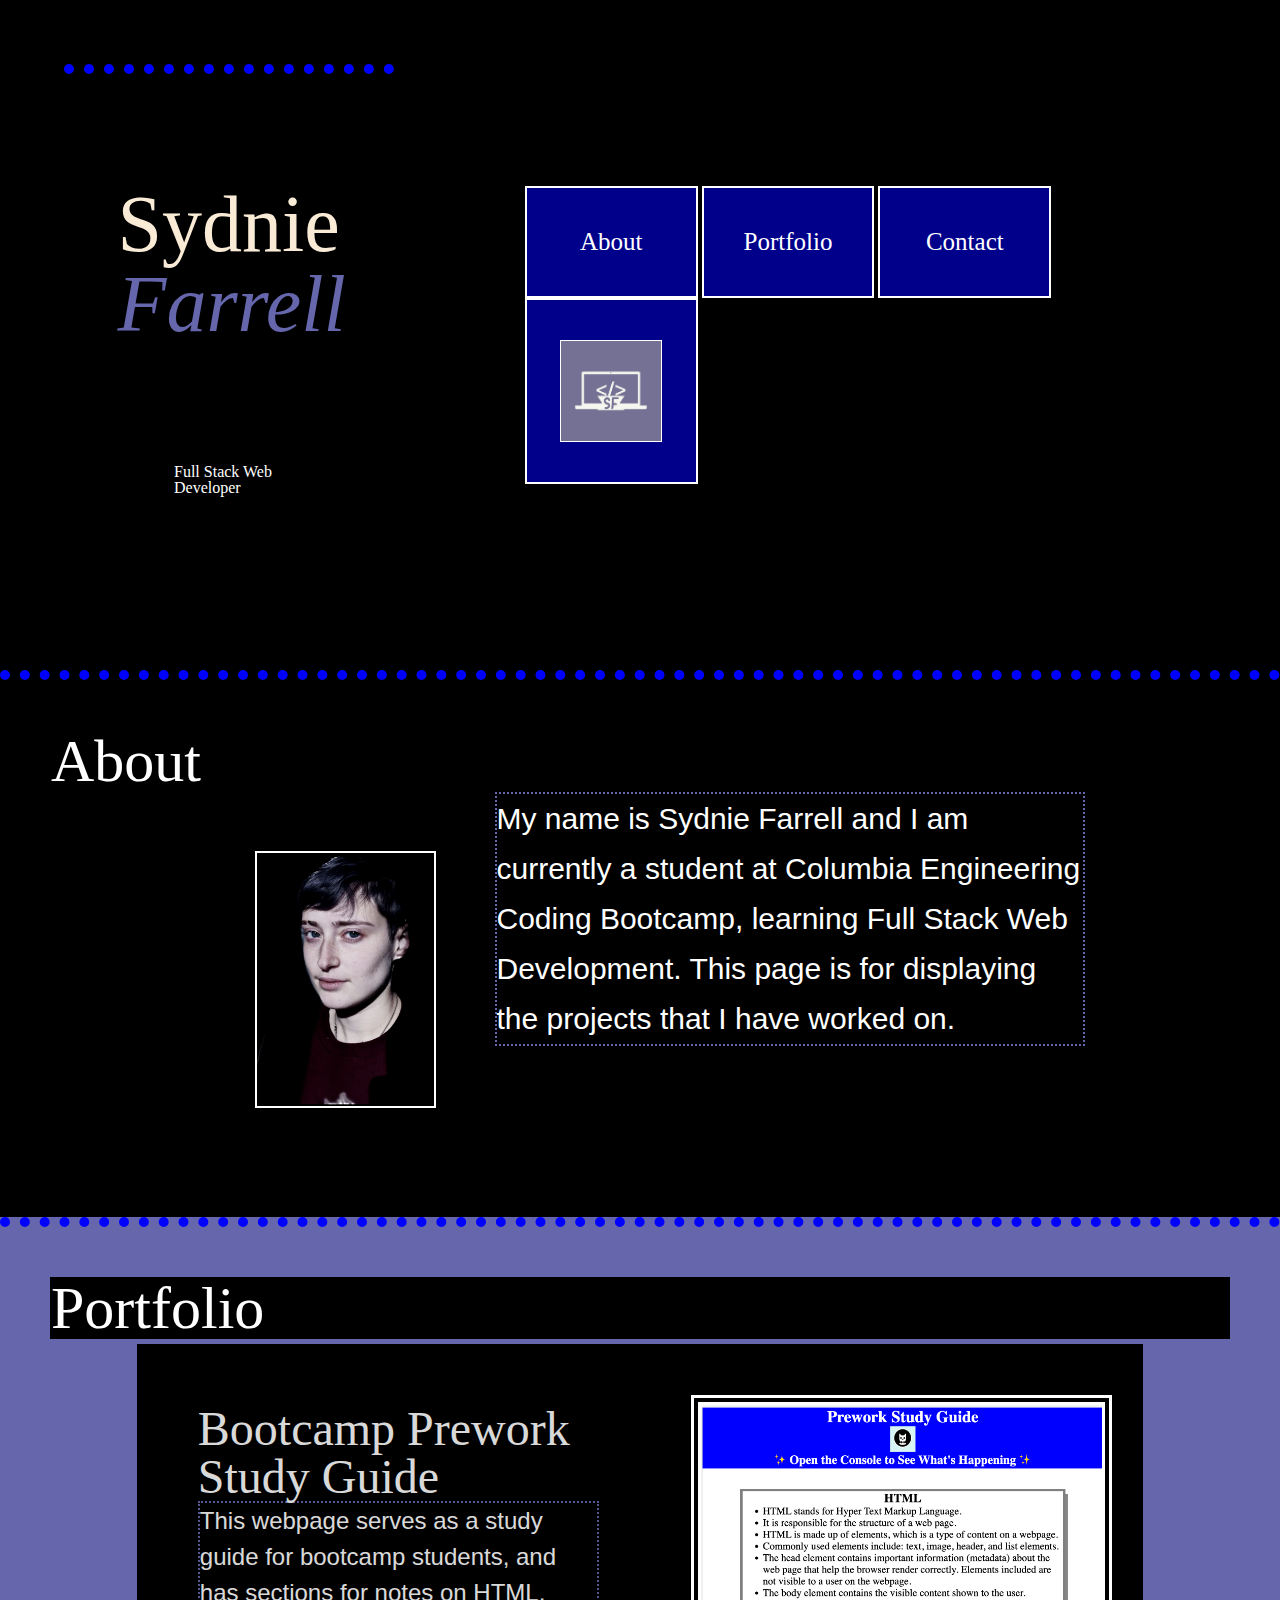
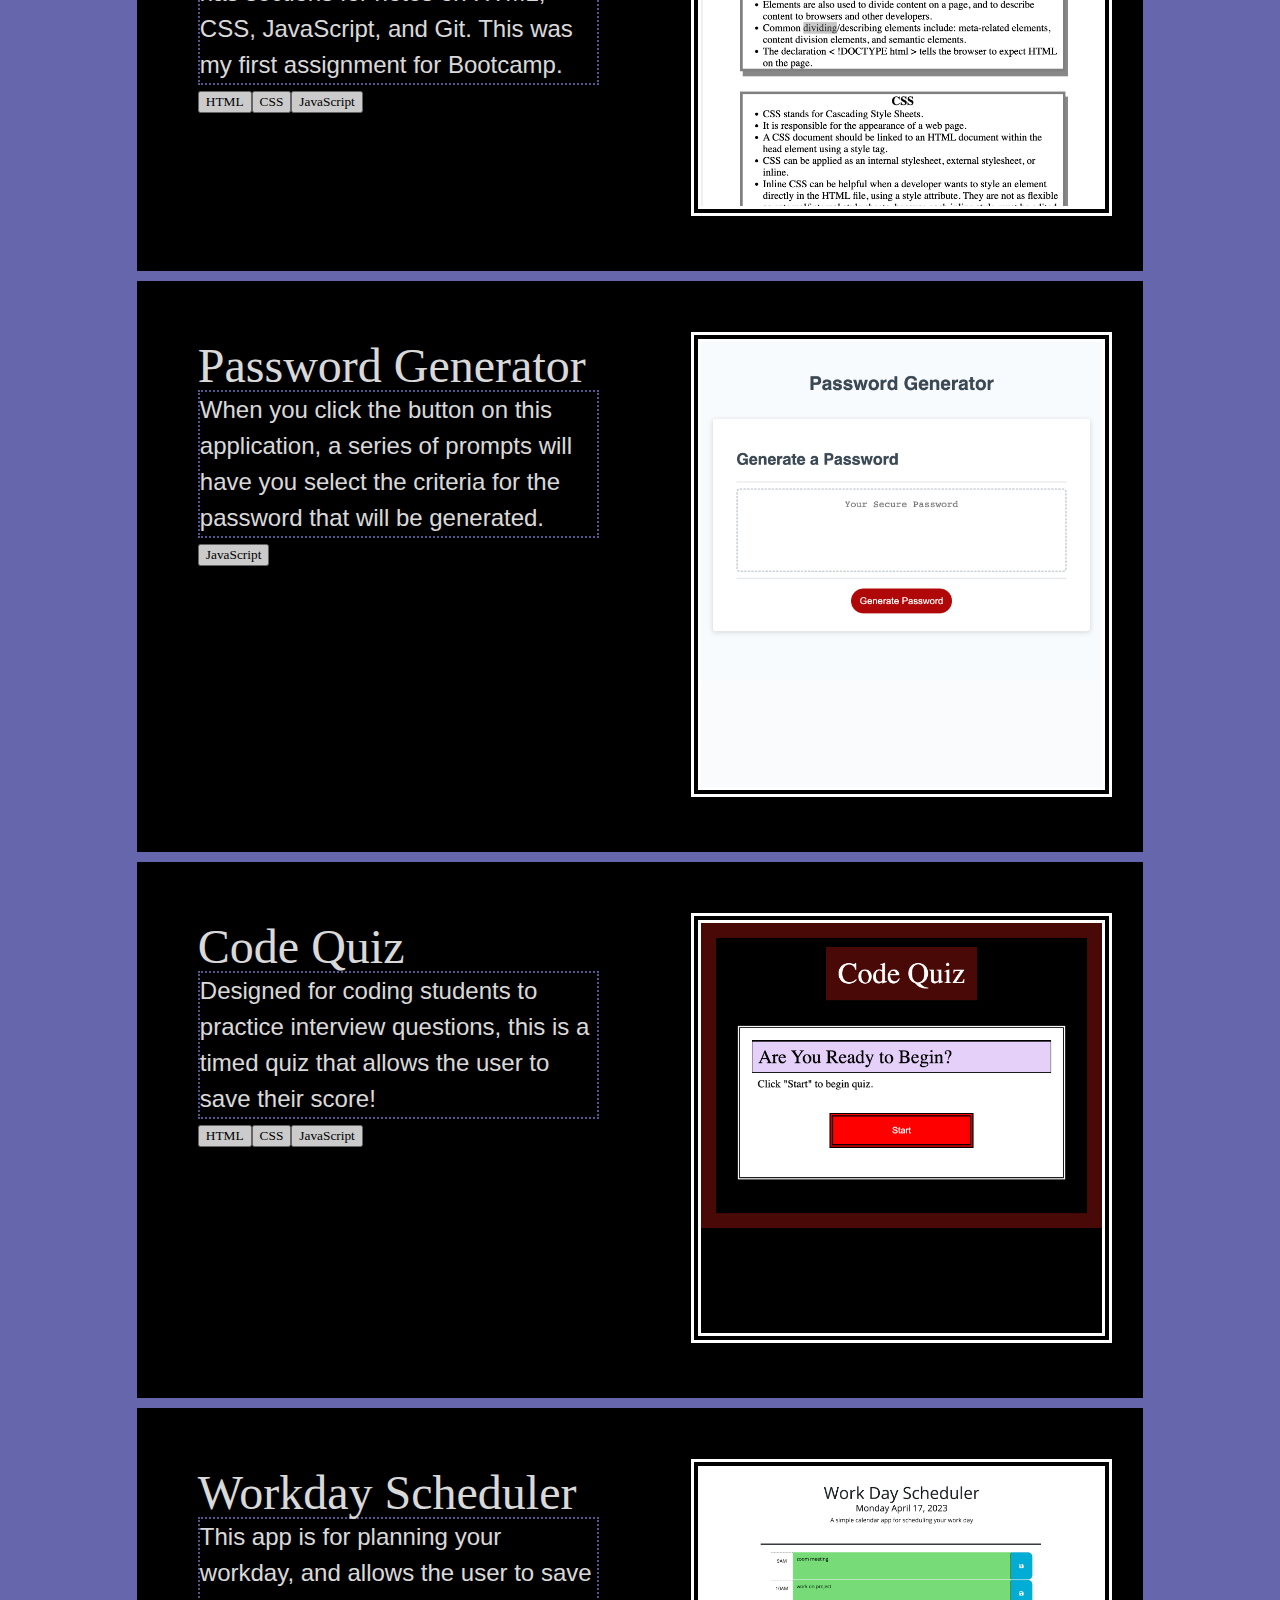
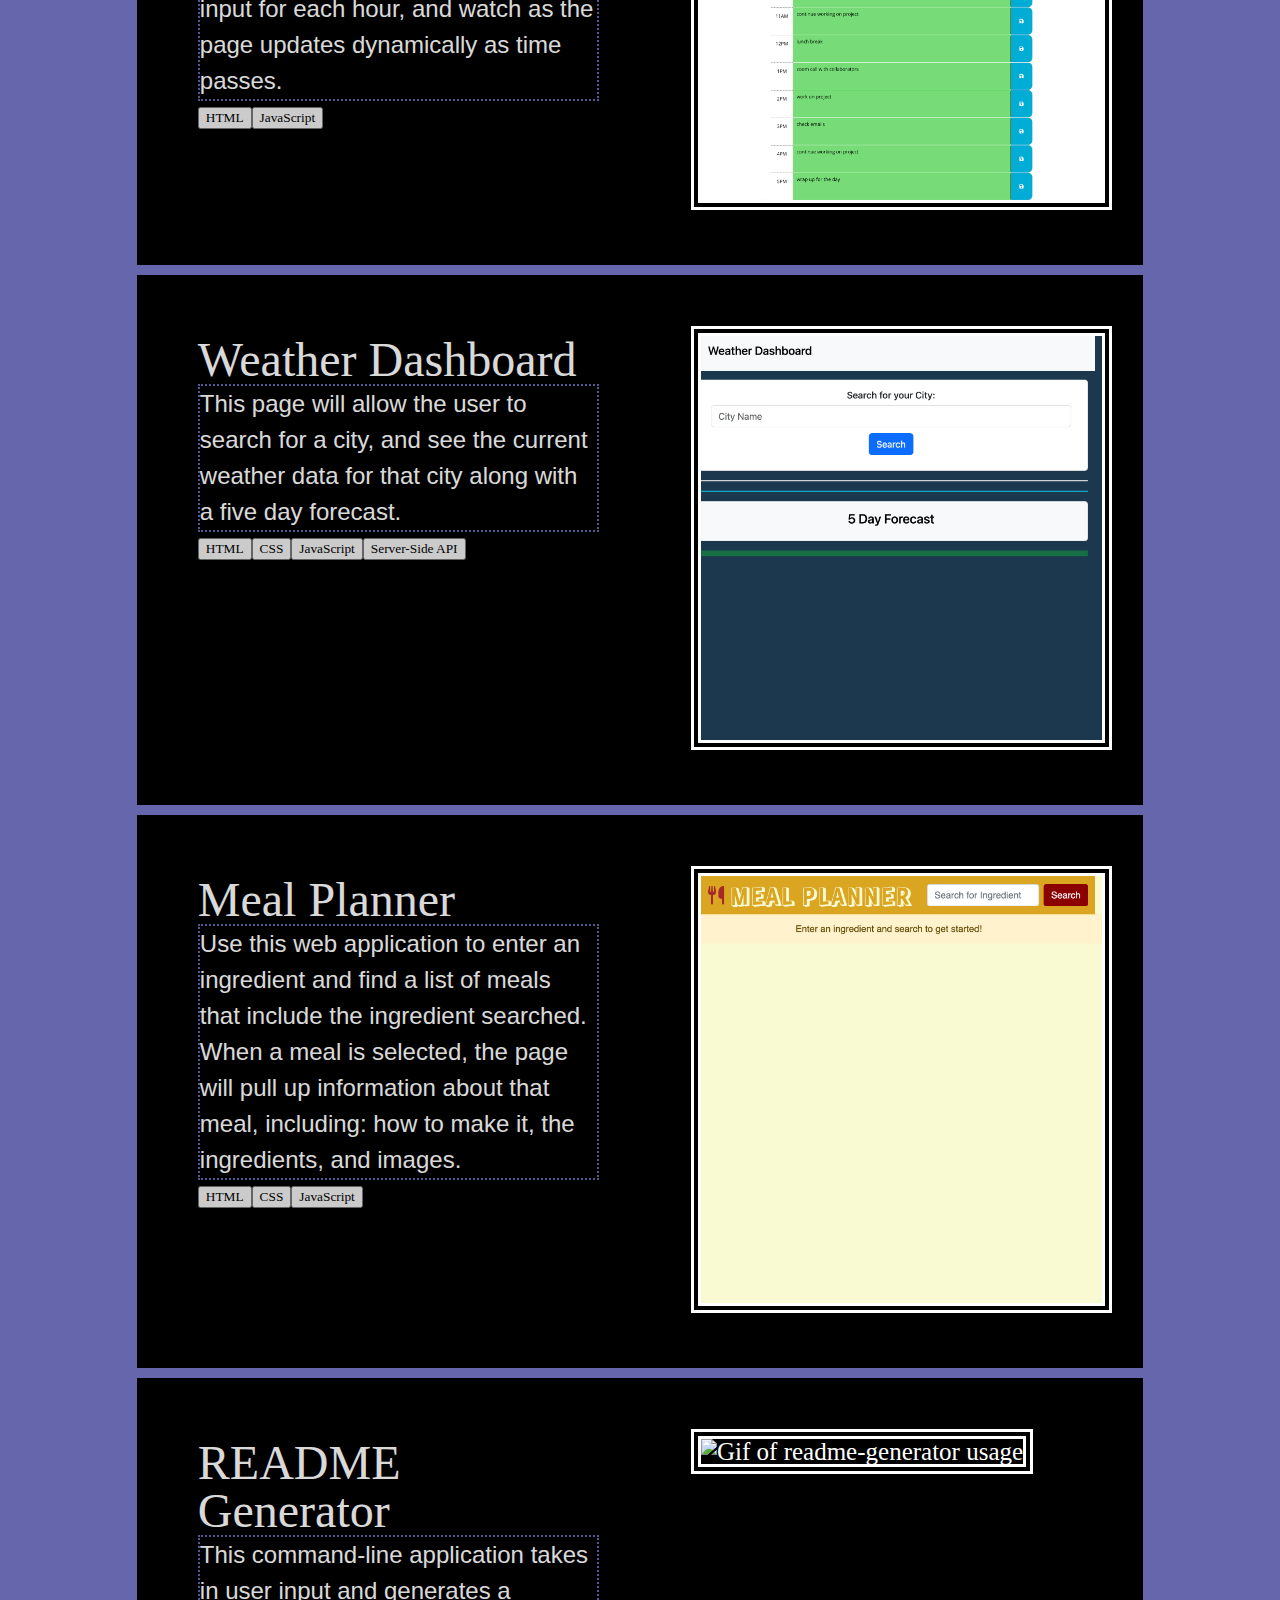
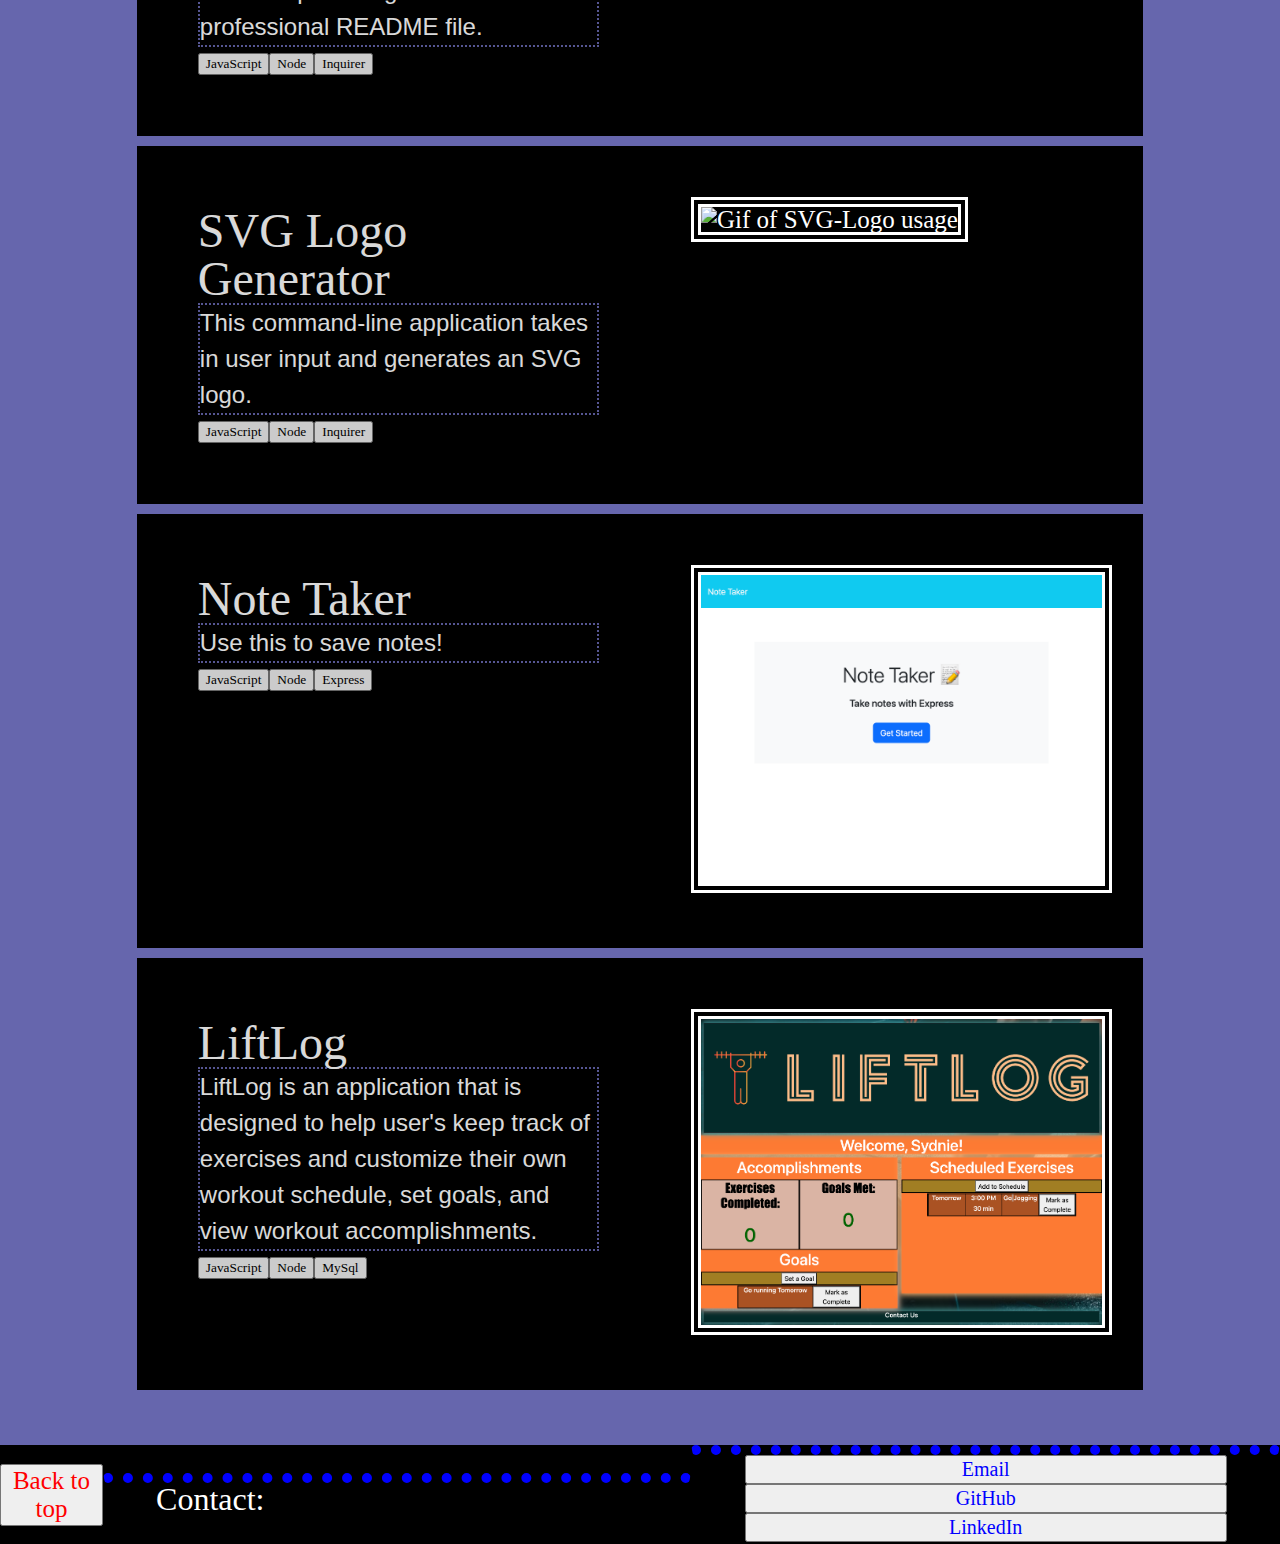
==== commit 1f4b8a16: "fixed footer display" ====
--- a/index.html
+++ b/index.html
@@ -280,15 +280,15 @@
         </div>
         <div>
             <button>
-            <a class="foot-link" href="mailto:sydniefarrell@gmail.com">Email</a>
+                <a class="foot-link"  href="mailto:sydniefarrell@gmail.com">Email</a>
             </button>
             
             <button>
-            <a class="foot-link" href="https://github.com/syd9f/" target="_blank">GitHub</a>
+                <a class="foot-link" href="https://github.com/syd9f/" target="_blank">GitHub</a>
             </button>
 
             <button>
-            <a class="foot-link" href="https://www.linkedin.com/in/sydnie-farrell-5479a4136/" target="_blank">LinkedIn</a>
+                <a class="foot-link" href="https://www.linkedin.com/in/sydnie-farrell-5479a4136/" target="_blank">LinkedIn</a>
             </button>
         </div>  
     </footer>
--- a/assets/style.css
+++ b/assets/style.css
@@ -30,7 +30,8 @@
 footer {
     background-color: black;
     display: flex;
-    justify-items: center;
+    align-items: center;
+    justify-content: space-between;
 }
 
 /* Headings h1 -> h4 */
@@ -102,10 +103,37 @@
     border-top: 10px dotted blue;
 }
 
+
 footer div {
     padding-left: 4%;
     padding-right: 4%;
-    border:2px solid var(--purple);
+    border:2px solid black;
+    border-top: 10px dotted blue;
+    width: 50%;
+    height: 100%;
+    align-items: center;
+}
+
+footer div button {
+    width: 100%;
+    height: 100%;
+}
+
+footer div button a{
+    color: blue;
+    font-size: 1.5em;
+}
+
+footer div button:hover{
+    background-color: lightblue;
+}
+
+footer button a{
+    color: red;
+}
+
+footer button:hover {
+    background-color: lightblue;
 }
 
 /* Links */
@@ -117,7 +145,7 @@
 }
 
 a:visited {
-    color: white;
+    /* color: white; */
     text-decoration: none;
 }
 
@@ -217,7 +245,7 @@
     
 }
 
-/* .nav-link {
+/* .foot-link {
     padding: 50px;
     justify-items: center;
 
@@ -236,14 +264,6 @@
 }
 
 /* ID's */
-
-#contact ul {
-    border: 1px dotted black;
-}
-
-#contact {
-    background-color: var(--purple);
-}
 
 #apps {
     display: flex;
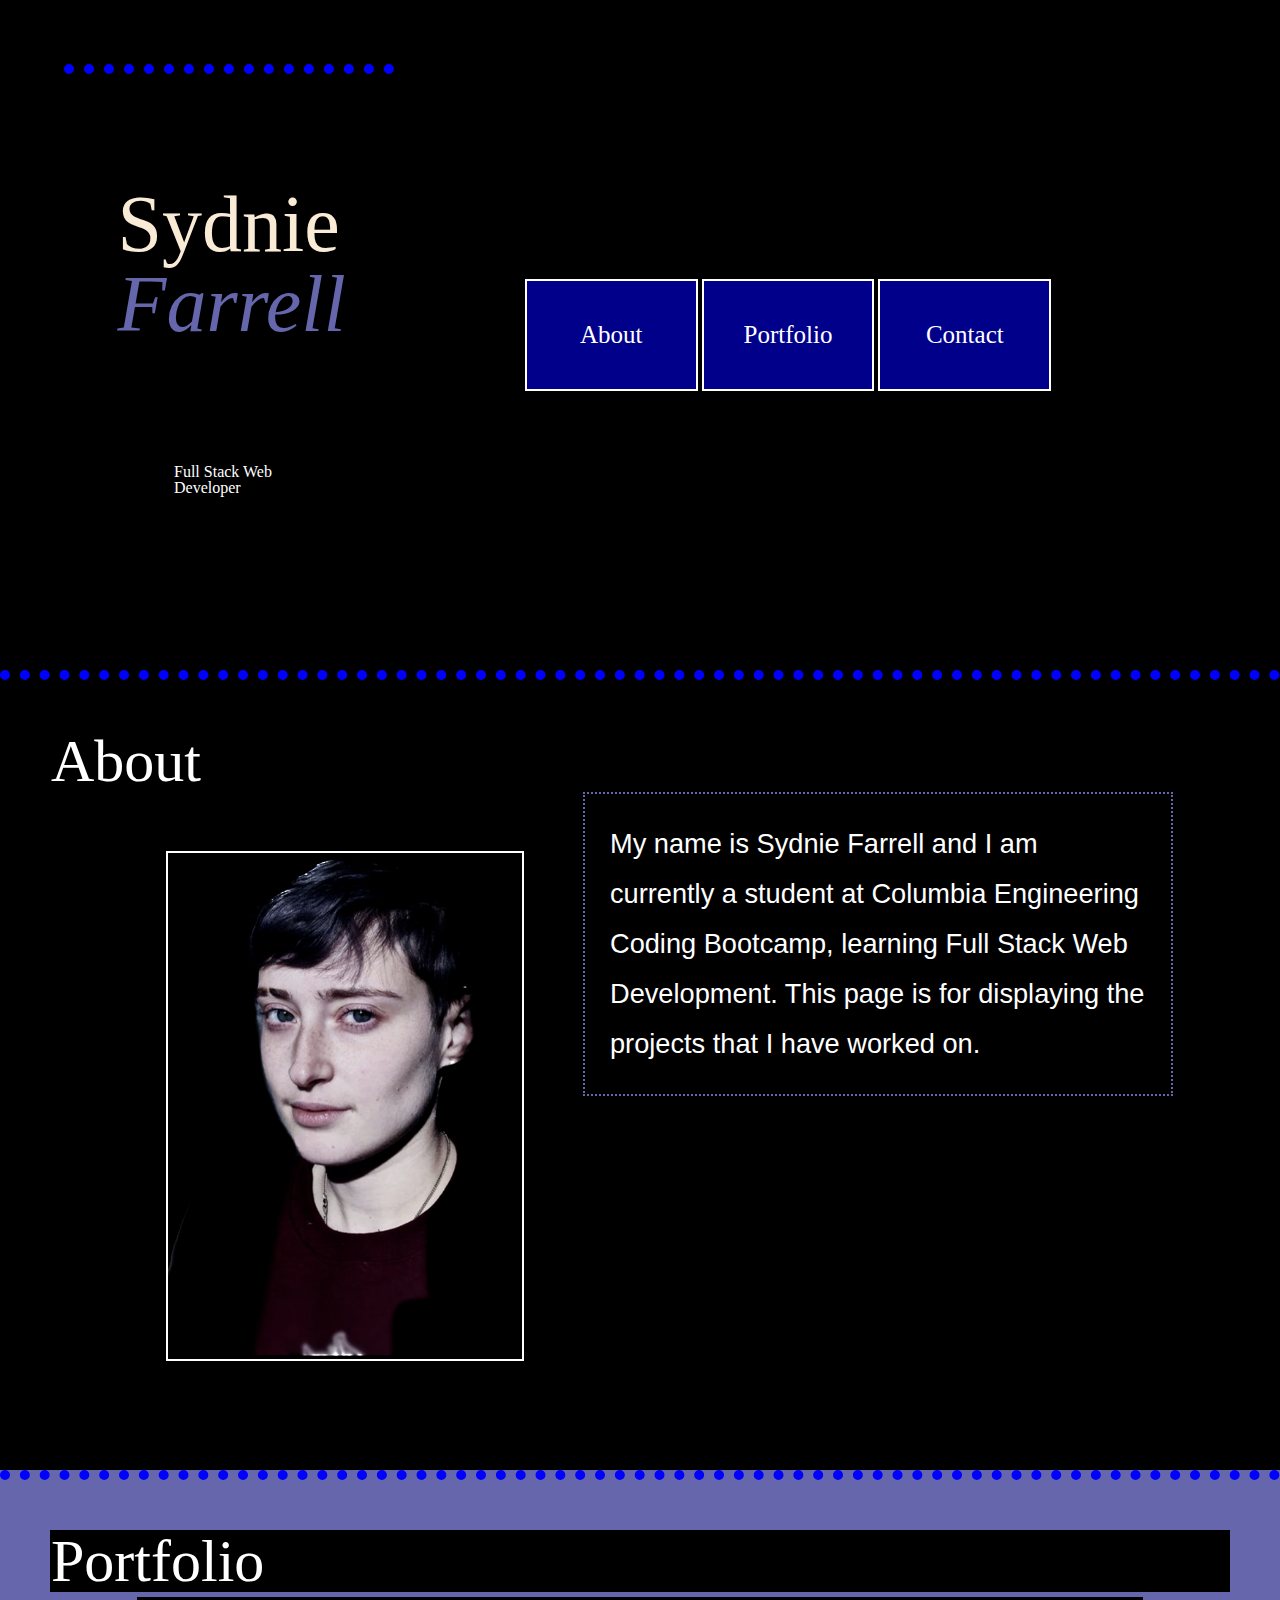
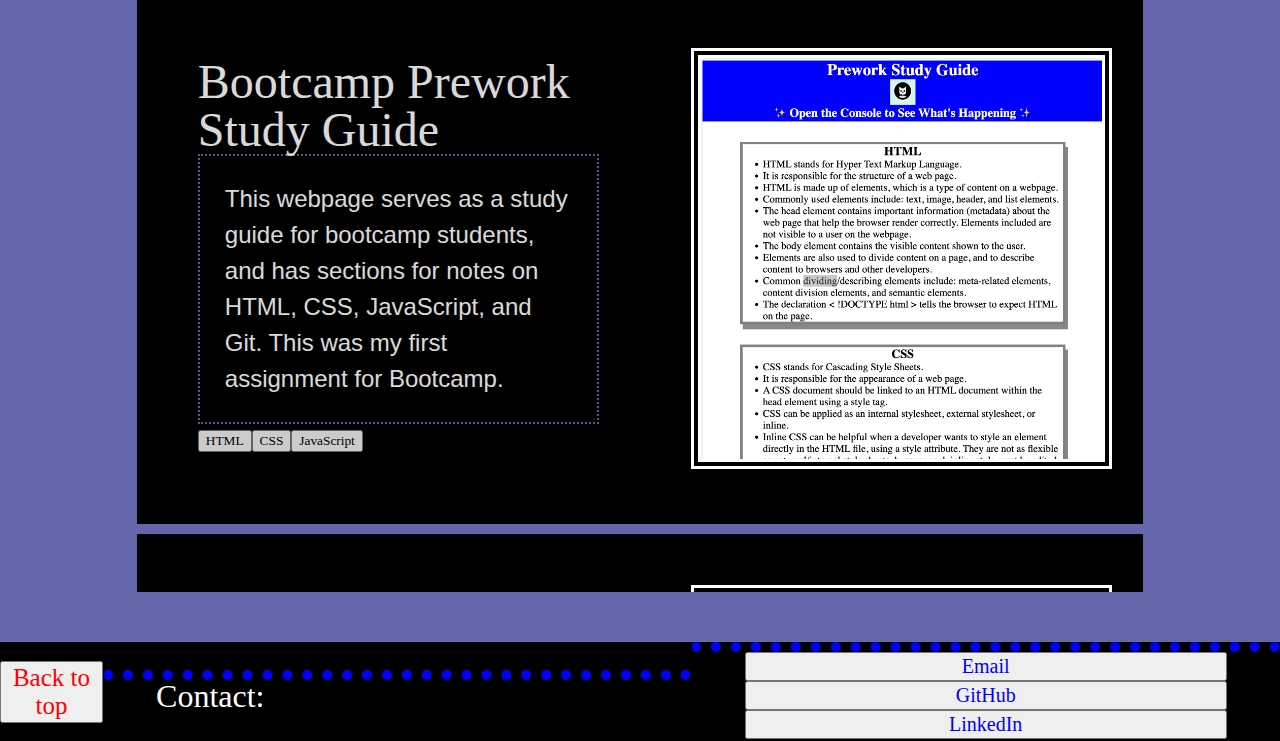
==== commit ed4fdda3: "removed logo" ====
--- a/index.html
+++ b/index.html
@@ -27,7 +27,7 @@
             <button><a href="#about">About</a></button>
             <button><a href="#portfolio">Portfolio</a></button>
             <button><a href="#contact">Contact</a></button>
-            <button><img class="logo" src="assets/images/logo.png" alt="Logo: Computer screen with letters SF"></button>
+            <!-- <button><img class="logo" src="assets/images/logo.png" alt="Logo: Computer screen with letters SF"></button> -->
         </nav>
     </header>
 
--- a/assets/style.css
+++ b/assets/style.css
@@ -85,10 +85,11 @@
 
 p {
     color: white;
-    font-size: 30px;
+    font-size: 1.7em;
     flex-wrap: wrap;
     font-family:'Franklin Gothic Medium', 'Arial Narrow', Arial, sans-serif;
     line-height: 50px;
+    padding: 25px;
 }
 
 header em {
@@ -231,7 +232,7 @@
 }
 .about-column img {
     border: 2px solid white;
-    width: 15%;
+    width: 30%;
     margin: 5%;
     display: block;
 }
@@ -269,6 +270,8 @@
     display: flex;
     flex-wrap: wrap;
     justify-content: center;
+    overflow: scroll;
+    height: 600px;
 }
 
 #headshot {
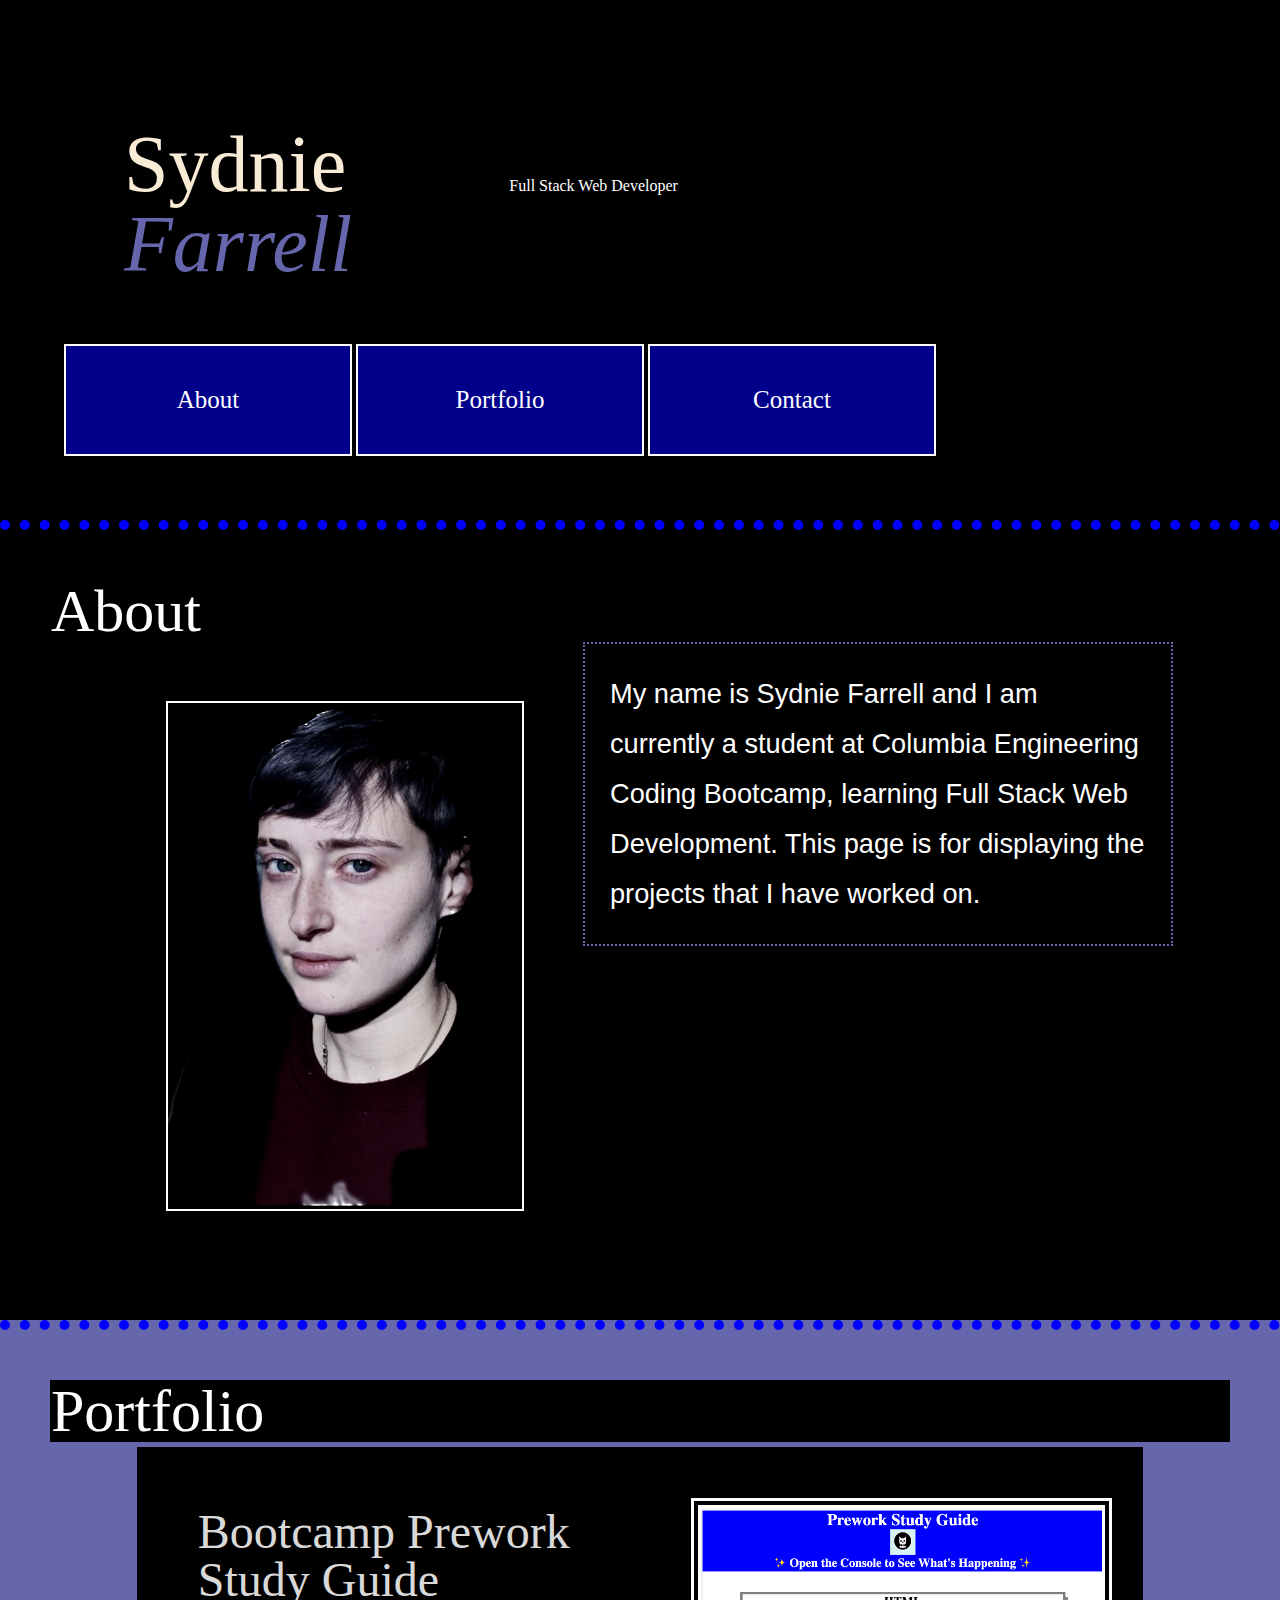
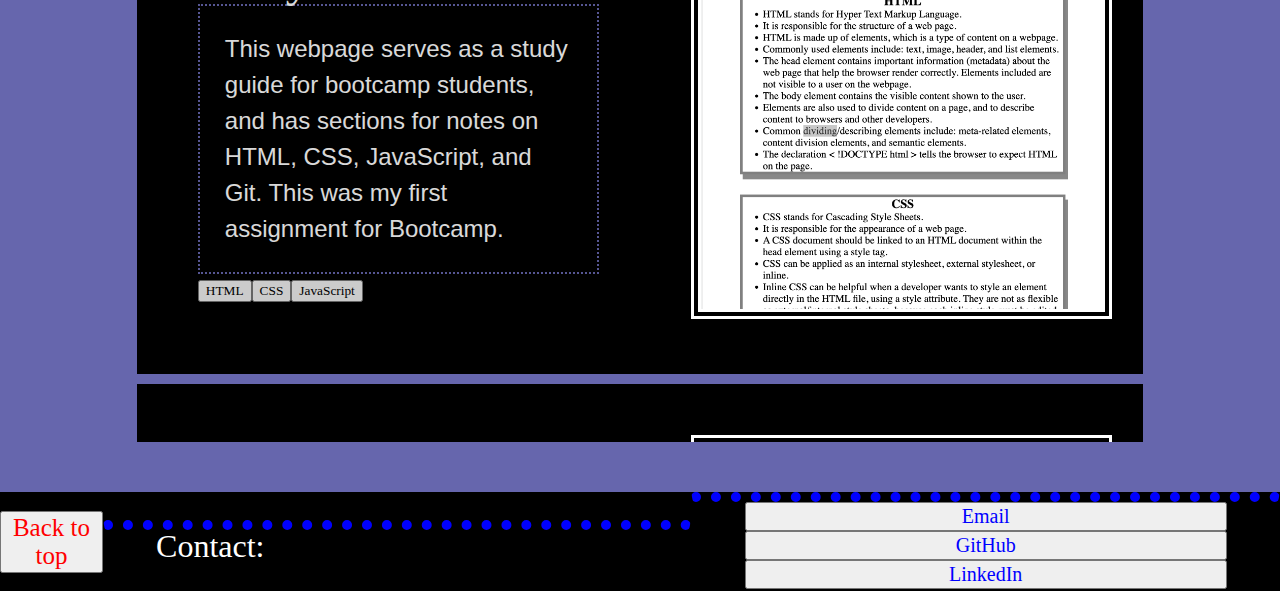
==== commit 2785bc6c: "updated nav bar" ====
--- a/index.html
+++ b/index.html
@@ -13,21 +13,20 @@
     <!-- Main Heading / Navigation Bar -->
 
     <header id="heading">
-        <section class="nav-title">
-            <div class="title-name">
-              <h1>Sydnie <span>Farrell</span></h1> 
-            </div>
-            <div class="title">
-              <em>Full Stack Web Developer</em> 
-            </div>
-        </section>
-
         <!-- navigation links -->
         <nav>
-            <button><a href="#about">About</a></button>
-            <button><a href="#portfolio">Portfolio</a></button>
-            <button><a href="#contact">Contact</a></button>
-            <!-- <button><img class="logo" src="assets/images/logo.png" alt="Logo: Computer screen with letters SF"></button> -->
+            <div class="title">
+                <h1>Sydnie <span>Farrell</span></h1> 
+              </div>
+            <div class="title">
+                <em>Full Stack Web Developer</em> 
+            </div>
+            <div>
+                <button><a href="#about">About</a></button>
+                <button><a href="#portfolio">Portfolio</a></button>
+                <button><a href="#contact">Contact</a></button>
+                <!-- <button><img class="logo" src="assets/images/logo.png" alt="Logo: Computer screen with letters SF"></button> -->
+            </div>
         </nav>
     </header>
 
--- a/assets/style.css
+++ b/assets/style.css
@@ -68,7 +68,7 @@
 /* Page Elements */
 
 nav {
-    width: 60%;
+    width: 100%;
 }
 
 nav button {
@@ -163,24 +163,24 @@
     justify-content: center;
     padding: 60px;
     position: relative;
+    width: 20%;
+    height: 33%;
+}
+
+.title-name {
+    display: inline-flex;
+    justify-content: center;
+    padding: 60px;
+    position: relative;
     width: 50%;
     height: 33%;
 }
 
-.title-name {
-    display: inline-flex;
-    justify-content: center;
-    padding: 60px;
-    position: relative;
-    width: 50%;
-    height: 33%;
-}
-
 .nav-title {
     background-color: black;
     /* background-size: cover; */
     width: 20%;
-    height: 30%;
+    height: 25%;
     justify-content: center;
 }
 
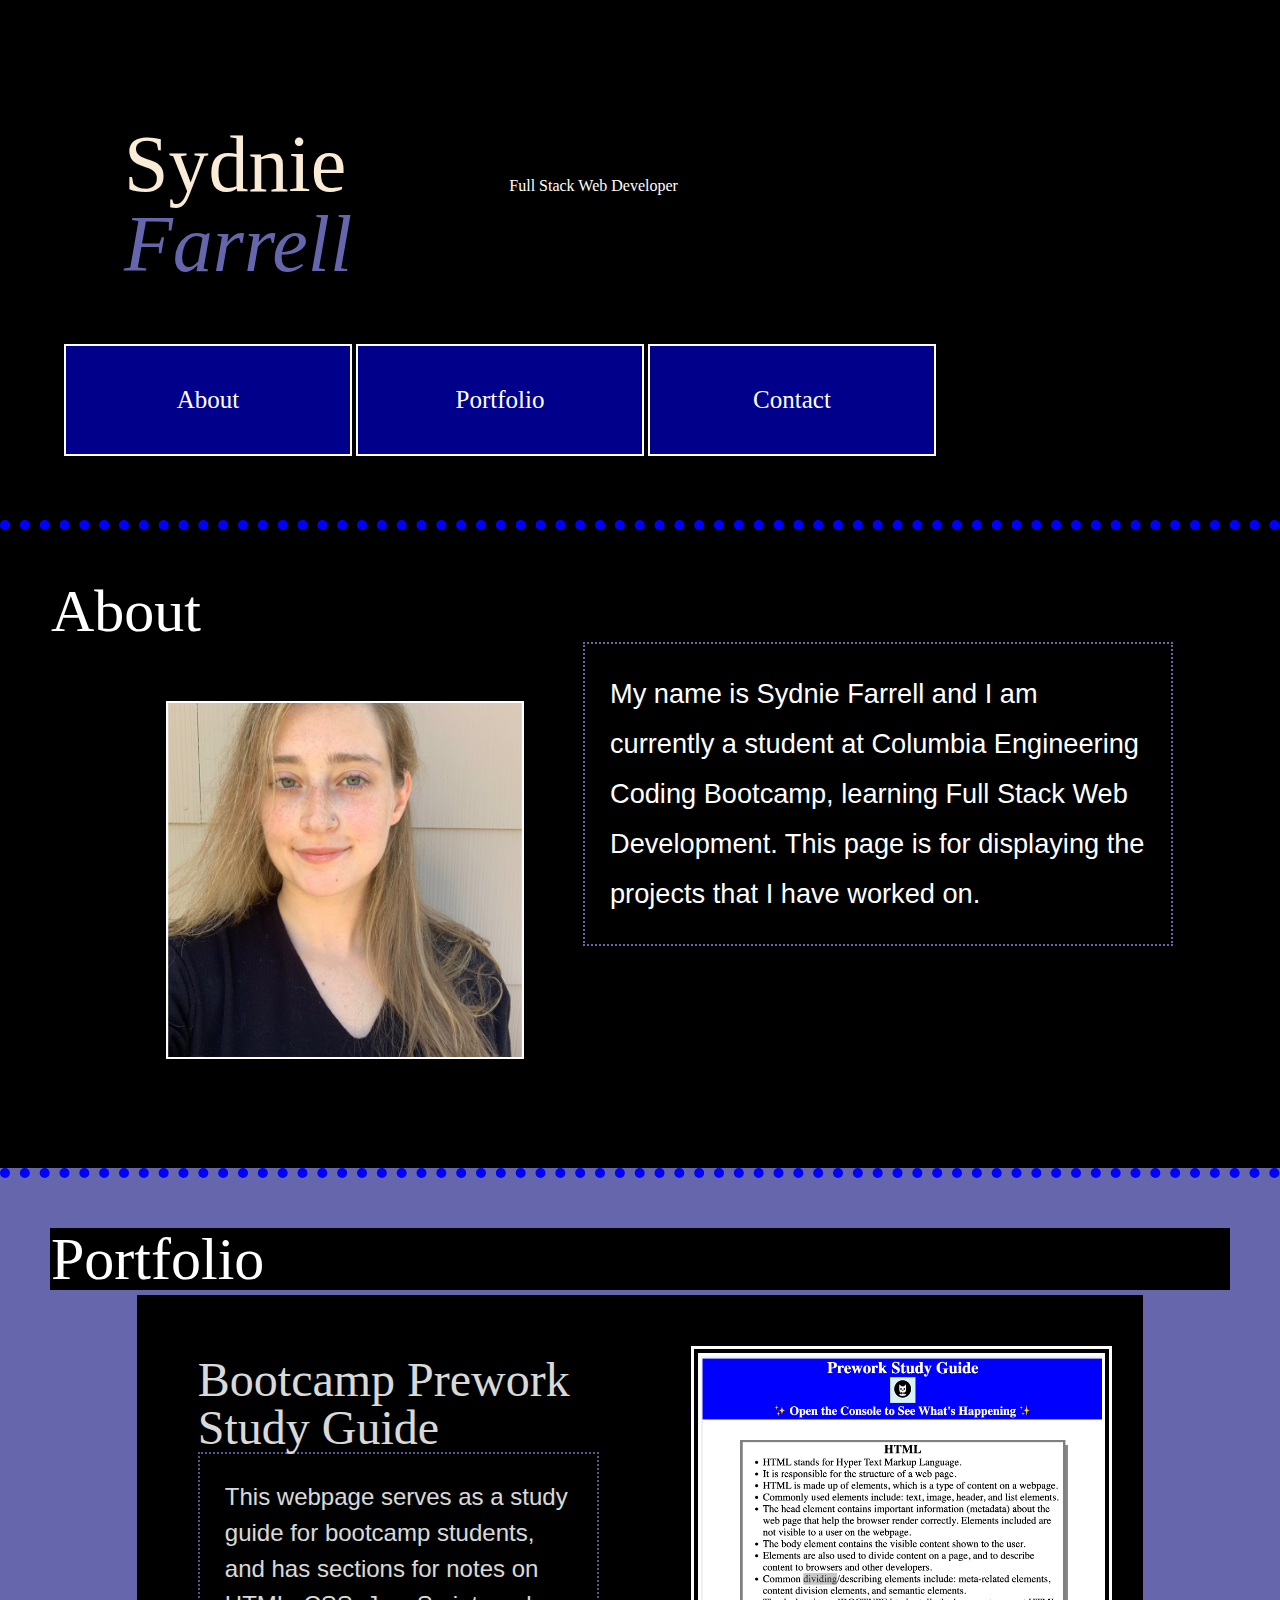
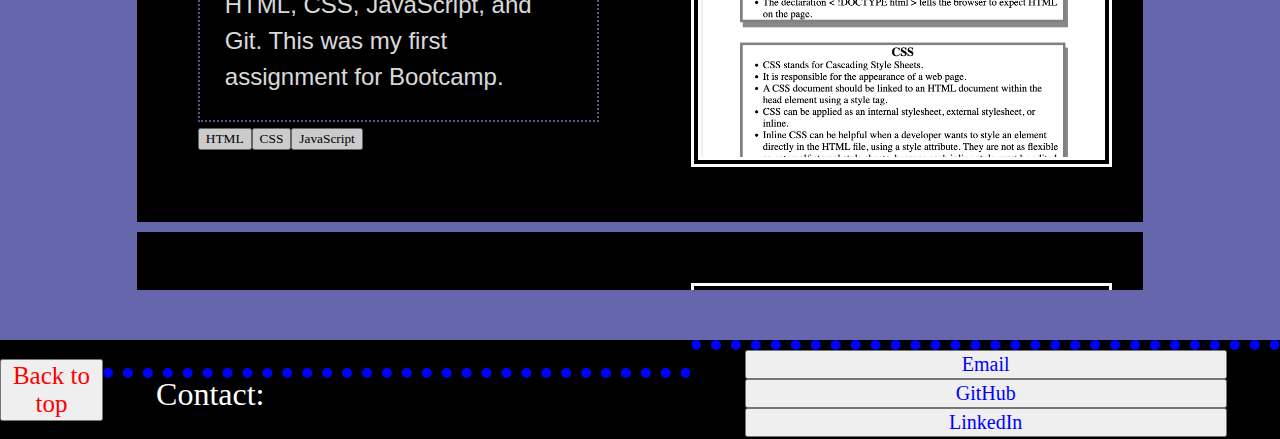
==== commit 9762553c: "updated photo" ====
--- a/index.html
+++ b/index.html
@@ -37,7 +37,7 @@
             <h2>About</h2>
             <div class="about-column">
             <!-- Headshot Image -->
-                <img src="./assets/images/headshot.png" alt="Headshot Image" />
+                <img src="./assets/images/face.jpg" alt="Headshot Image" />
 
             <!-- Bio -->
                 <div>
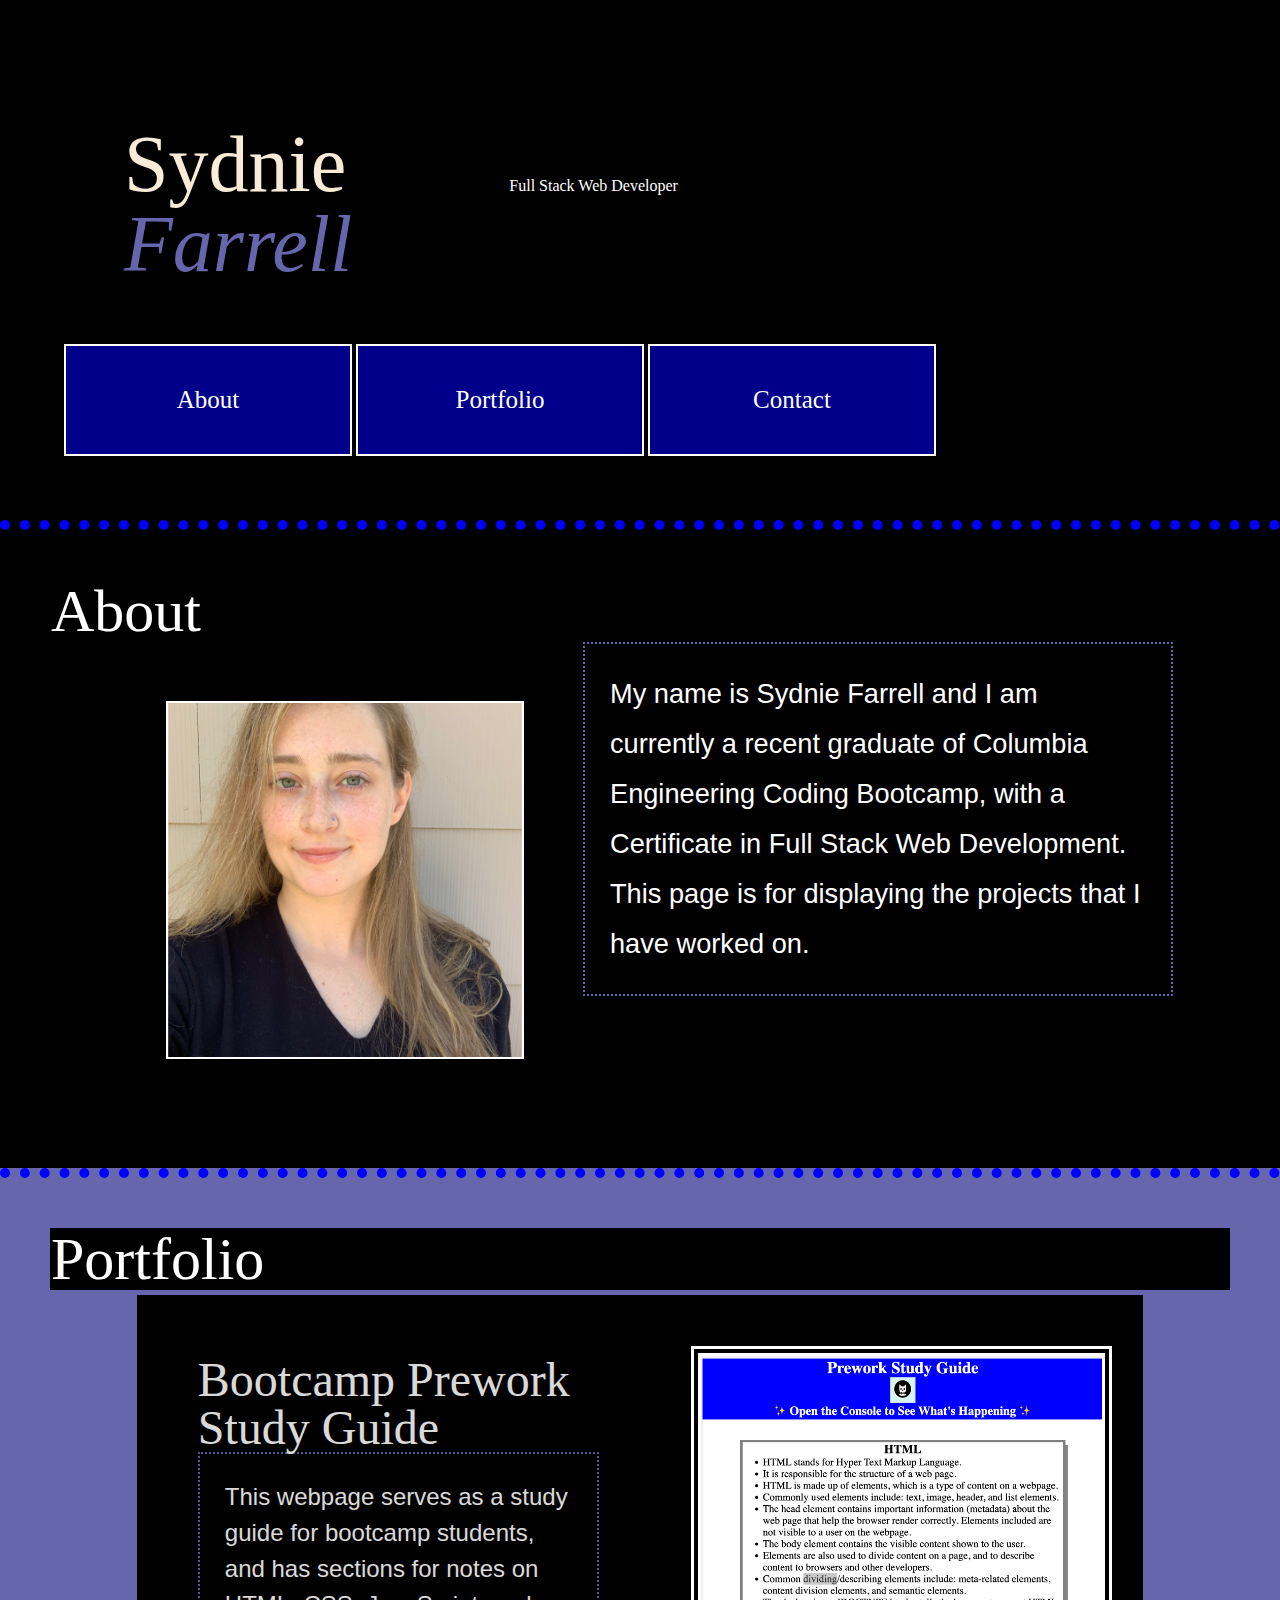
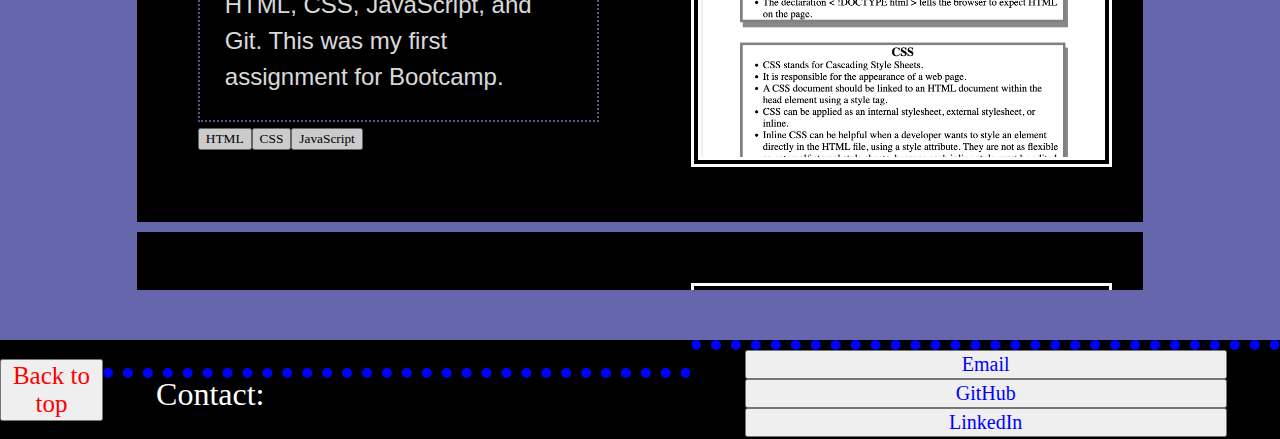
==== commit 306c7021: "updated about" ====
--- a/index.html
+++ b/index.html
@@ -41,7 +41,7 @@
 
             <!-- Bio -->
                 <div>
-                  <p>My name is Sydnie Farrell and I am currently a student at Columbia Engineering Coding Bootcamp, learning Full Stack Web Development. This page is for displaying the projects that I have worked on.</p>
+                  <p>My name is Sydnie Farrell and I am currently a recent graduate of Columbia Engineering Coding Bootcamp, with a Certificate in Full Stack Web Development. This page is for displaying the projects that I have worked on.</p>
                 </div>
           </div>
             
